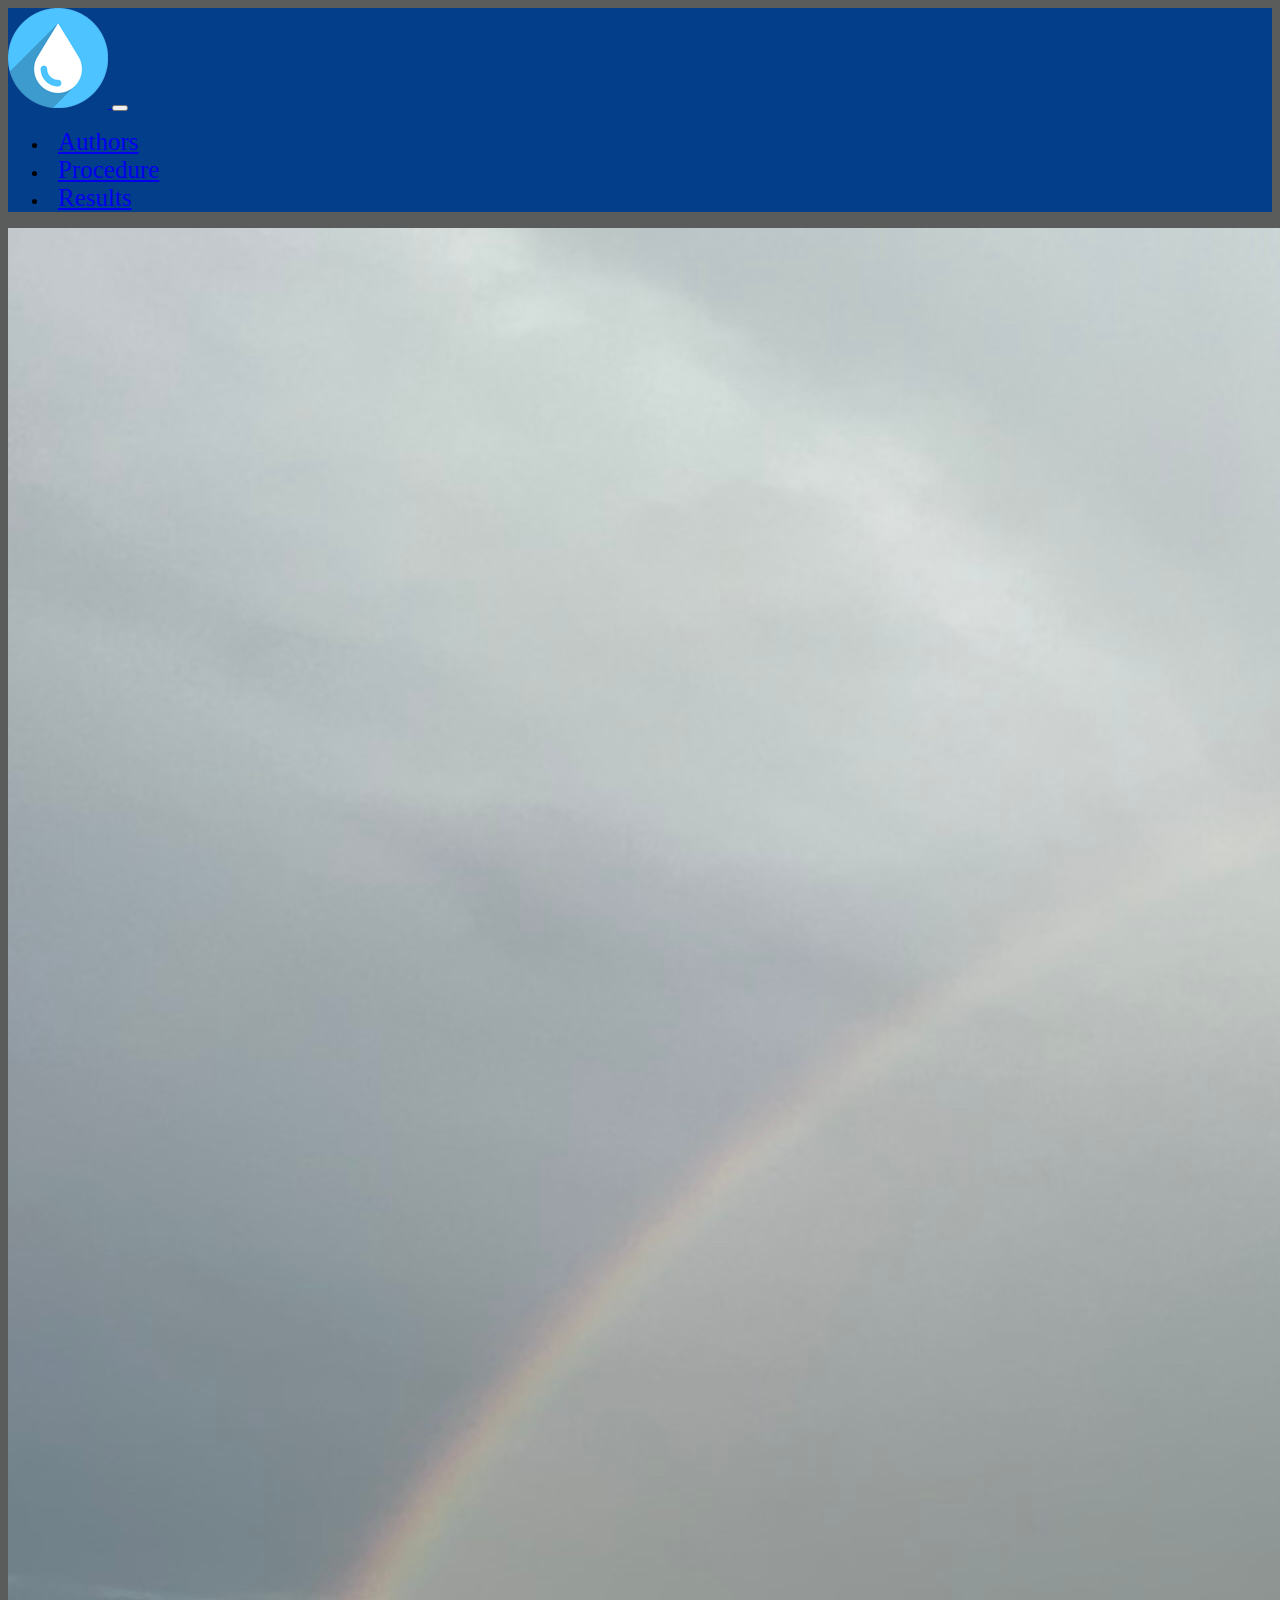
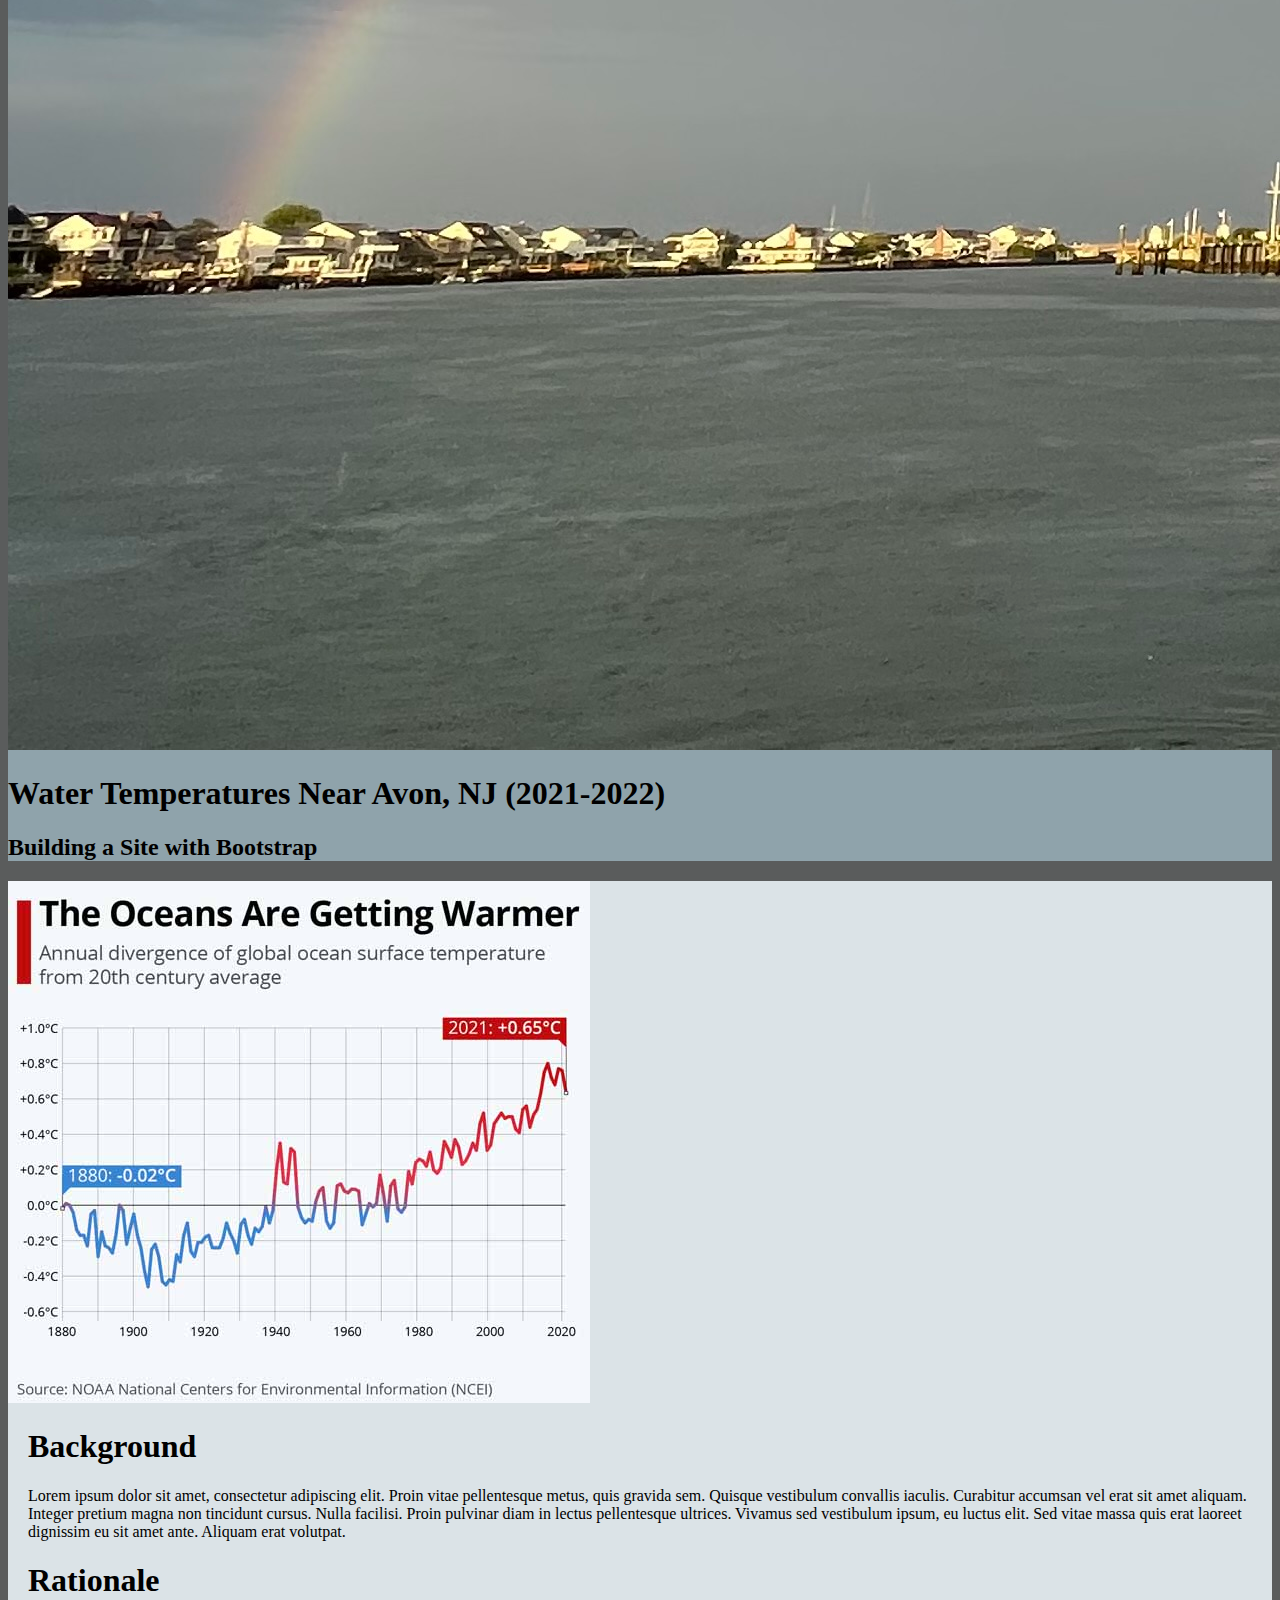
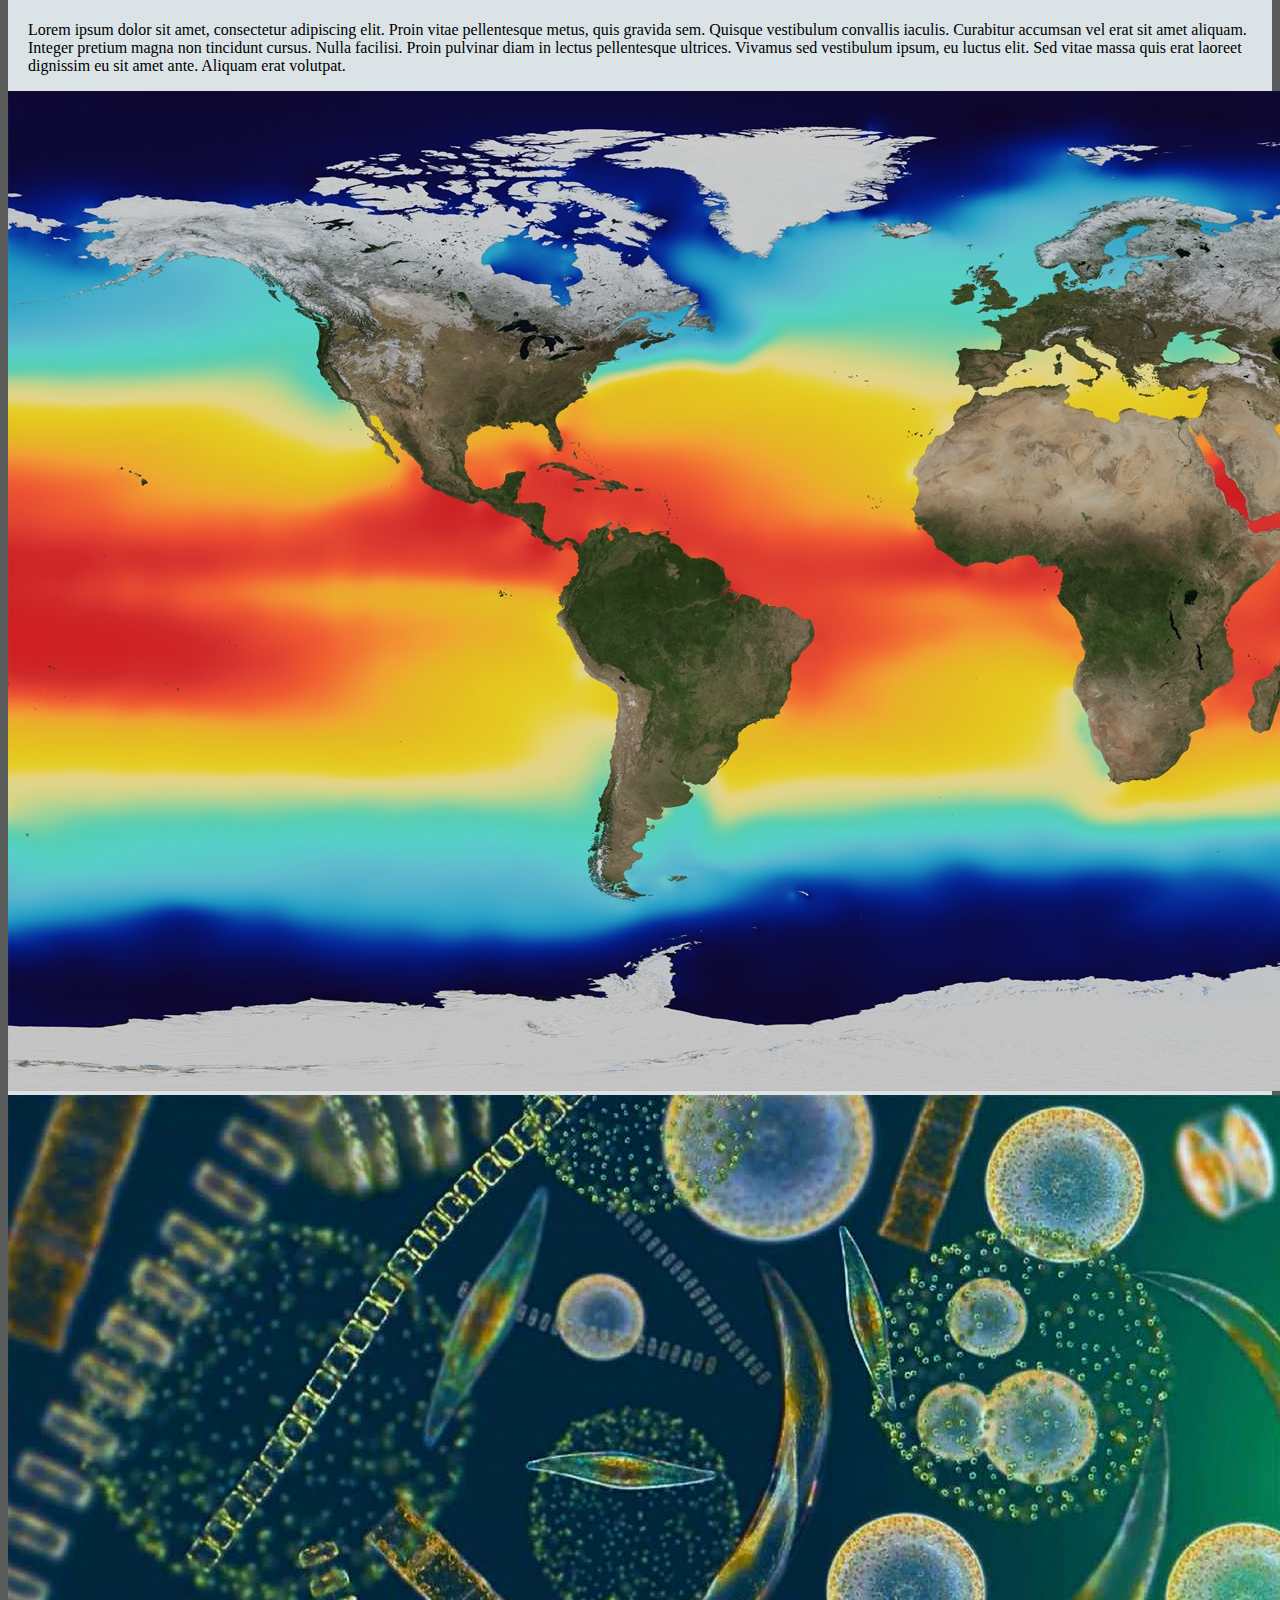
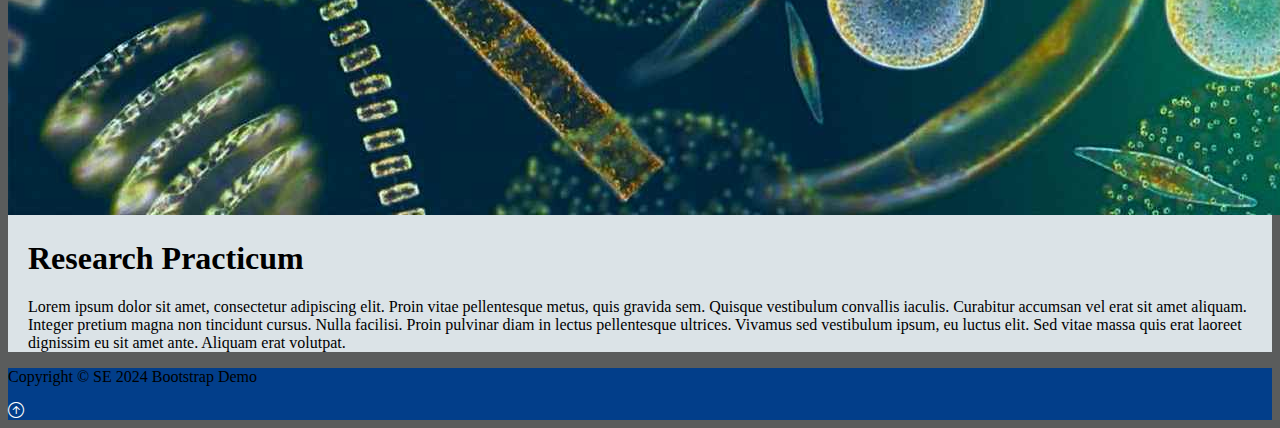
==== index.html @ 2cd29f73 "commit code from class demo" ====
<!DOCTYPE html>
<html lang="en">
<head>
    <meta charset="UTF-8">
    <meta name="viewport" content="width=device-width, initial-scale=1.0">
    <title>Bootstrap Class Demo</title>

    <link href="https://cdn.jsdelivr.net/npm/bootstrap@5.2.3/dist/css/bootstrap.min.css" rel="stylesheet" 
                integrity="sha384-rbsA2VBKQhggwzxH7pPCaAqO46MgnOM80zW1RWuH61DGLwZJEdK2Kadq2F9CUG65" 
                crossorigin="anonymous">
    <link rel="stylesheet" href="https://cdn.jsdelivr.net/npm/bootstrap-icons@1.11.3/font/bootstrap-icons.css" 
                integrity="sha384-tViUnnbYAV00FLIhhi3v/dWt3Jxw4gZQcNoSCxCIFNJVCx7/D55/wXsrNIRANwdD" 
                crossorigin="anonymous">
    <link rel="stylesheet" href="styles.css">

    <script src="https://cdn.jsdelivr.net/npm/bootstrap@5.2.3/dist/js/bootstrap.bundle.min.js" 
            integrity="sha384-kenU1KFdBIe4zVF0s0G1M5b4hcpxyD9F7jL+jjXkk+Q2h455rYXK/7HAuoJl+0I4" 
            crossorigin="anonymous"></script>
</head>
<body class="body">
    <div class="container-lg">
        <!-- Navbar -->
        <nav class="navbar navbar-expand-lg navbar-dark nb-background-color">
            <!-- lg = large break point, navar-light make text dark-->
            <div class="container">
                <a href="#" class="navbar-brand">
                    <!--navbar brand is an icon-->
                    <img src="img/droplet.png" alt="Water Logo" class="d-inline-block align-text-top w-50">
                </a>

                <!-- Hamburger menu button-->
                 <button class="navbar-toggler" type="button" data-bs-toggle="collapse" data-bs-target="#navmenu">
                    <span class="navbar-toggler-icon"></span>

                 </button>

                <!--Collapsible navbar menu with custome hover underline CSS animation-->
                <div class="collapse navbar-collapse" id="navmenu">
                    <!--Links to hamburger menu button-->
                    <ul class="navbar-nav ms-auto"> <!--ms-auto provides auto margin spacing-->
                        <li class="nav-item">
                            <a href="authors.html" class="nav-link hover-underline-animation nbMenuItem">Authors</a>
                        </li>
                        <li class="nav-item">
                            <a href="procedure.html" class="nav-link hover-underline-animation nbMenuItem">Procedure</a>
                        </li>
                        <li class="nav-item">
                            <a href="results.html" class="nav-link hover-underline-animation nbMenuItem">Results</a>
                        </li>
                    </ul>
                </div>
            </div>
        </nav>

        <!--Showcase-->
        <section class="showcase text-light p-2 text-center">
            <!--headerBG = custom CSS BG color, p-2 = padding 2-->
            <div class="container">
                <div class="row">
                    <div class="col-sm-6 p-0 d-flex align-items-center">
                        <!-- img-fluid = won't expand image larger than the container-->
                         <img class="img-fluid" src="img/img-5509.jpg" alt="Shark River">
                    </div>

                    <div class="col-sm-6 p-0 d-flex align-items-center">
                        <div class="container">
                            <h1 class="display-4">Water Temperatures Near Avon, NJ (2021-2022)</h1> <!-- display-4 makes the h1 stand out-->
                            <h2>Building a Site with Bootstrap</h2>
                        </div>
                    </div>
                </div>
            </div>
        </section>

        <!-- Overview -->
         <section class="overview text-dark p-2 text-left">
            <div class="container">

                <div class="row">
                    <div class="col-sm-4 p-3">
                        <img class="img-fluid" src="img/19418.jpeg" alt="Water Temperature Graph">
                    </div>
                    <div class="col-sm-8 p-3">
                        <h1 class="ovPadLeft">Background</h1>
                        <p class="lead overview-font ovPadLeft" id="">Lorem ipsum dolor sit amet, consectetur adipiscing elit. Proin vitae pellentesque metus, quis gravida sem. Quisque vestibulum convallis iaculis. Curabitur accumsan vel erat sit amet aliquam. Integer pretium magna non tincidunt cursus. Nulla facilisi. Proin pulvinar diam in lectus pellentesque ultrices. Vivamus sed vestibulum ipsum, eu luctus elit. Sed vitae massa quis erat laoreet dignissim eu sit amet ante. Aliquam erat volutpat.                        </p>
                    </div>
                </div>

                <div class="row">
                    <div class="col-sm-8 p-3">
                        <h1 class="ovPadLeft">Rationale</h1>
                        <p class="lead overview-font ovPadLeft">Lorem ipsum dolor sit amet, consectetur adipiscing elit. Proin vitae pellentesque metus, quis gravida sem. Quisque vestibulum convallis iaculis. Curabitur accumsan vel erat sit amet aliquam. Integer pretium magna non tincidunt cursus. Nulla facilisi. Proin pulvinar diam in lectus pellentesque ultrices. Vivamus sed vestibulum ipsum, eu luctus elit. Sed vitae massa quis erat laoreet dignissim eu sit amet ante. Aliquam erat volutpat.                        </p>
                    </div>
                    <div class="col-sm-4 p-3">
                        <img class="img-fluid" src="img/watermap.jpg" alt="Water Temperature Graph">
                    </div>
                </div>
                <div class="row">
                    <div class="col-sm-4 p-3">
                        <img class="img-fluid" src="img/phytoplankton-pnas.jpg" alt="Phytoplankton">
                    </div>
                    <div class="col-sm-8 p-3">
                        <h1 class="ovPadLeft">Research Practicum</h1>
                        <p class="lead overview-font ovPadLeft" id="">Lorem ipsum dolor sit amet, consectetur adipiscing elit. Proin vitae pellentesque metus, quis gravida sem. Quisque vestibulum convallis iaculis. Curabitur accumsan vel erat sit amet aliquam. Integer pretium magna non tincidunt cursus. Nulla facilisi. Proin pulvinar diam in lectus pellentesque ultrices. Vivamus sed vestibulum ipsum, eu luctus elit. Sed vitae massa quis erat laoreet dignissim eu sit amet ante. Aliquam erat volutpat.                        </p>
                    </div>
                </div>
            </div>
         </section>

         <!--Footer-->
         <footer class="p-5 footer text-light text-center position-relative">
            <div class="container">
                <p class="lead">Copyright &copy; SE 2024 Bootstrap Demo</p>
                <a href="#" class="position-absolute bottom-0 end-0 p-5">
                    <i class="bi bi-arrow-up-circle h2 icon-white"></i>
                </a>
            </div>

         </footer>
    </div>
</body>
</html>
---- styles.css ----
/* ----------------- Class CSS ----------------- */

.about{
    width:400px;
    margin: auto;
}

.about-team{
    color:rgb(82, 81, 81)
}

.authors{
    background-color: #dbe3e7;
}

.body{
    background-color: rgb(90, 92, 92);
}

.footer{
    background-color: #023E8A;
}

.icon-white{            /* Arrow icon at bottom of page */
    color: #FFFFFF;
}

.nb-background-color{   /* navbar background color */
    background-color: #023E8A;
}

.nbMenuItem{               /* navbar link text properties */
    font-size:25px;
    margin-left: 10px;
    margin-right: 10px;
}

.overview{
    background-color: #dbe3e7;
}

.ovPadLeft{
    padding-left: 20px;
}

.ovPadRight{  
    padding-right: 20px;
}

.procedure{
    background-color: #dbe3e7;
    padding: 1px;
}

.showcase{
    background-color: #8fa3ab; /*#0096c7*/
}

/* ----------------- ID CSS ----------------- */

/* -----------------Underline Animation CSS -----------------*/
.hover-underline-animation {
    display: inline-block;
    position: relative;
    /*color: #0087ca;*/
  }
  
.hover-underline-animation:after {
    content: '';
    position: absolute;
    width: 100%;
    transform: scaleX(0);
    height: 2px;
    bottom: 0;
    left: 0;
    background-color: #eae6e6;
    /*transform-origin: bottom right;*/
    transition: transform 0.35s ease-out;
}
  
.hover-underline-animation:hover:after {
    transform: scaleX(1);
    /*transform-origin: bottom left;*/
}
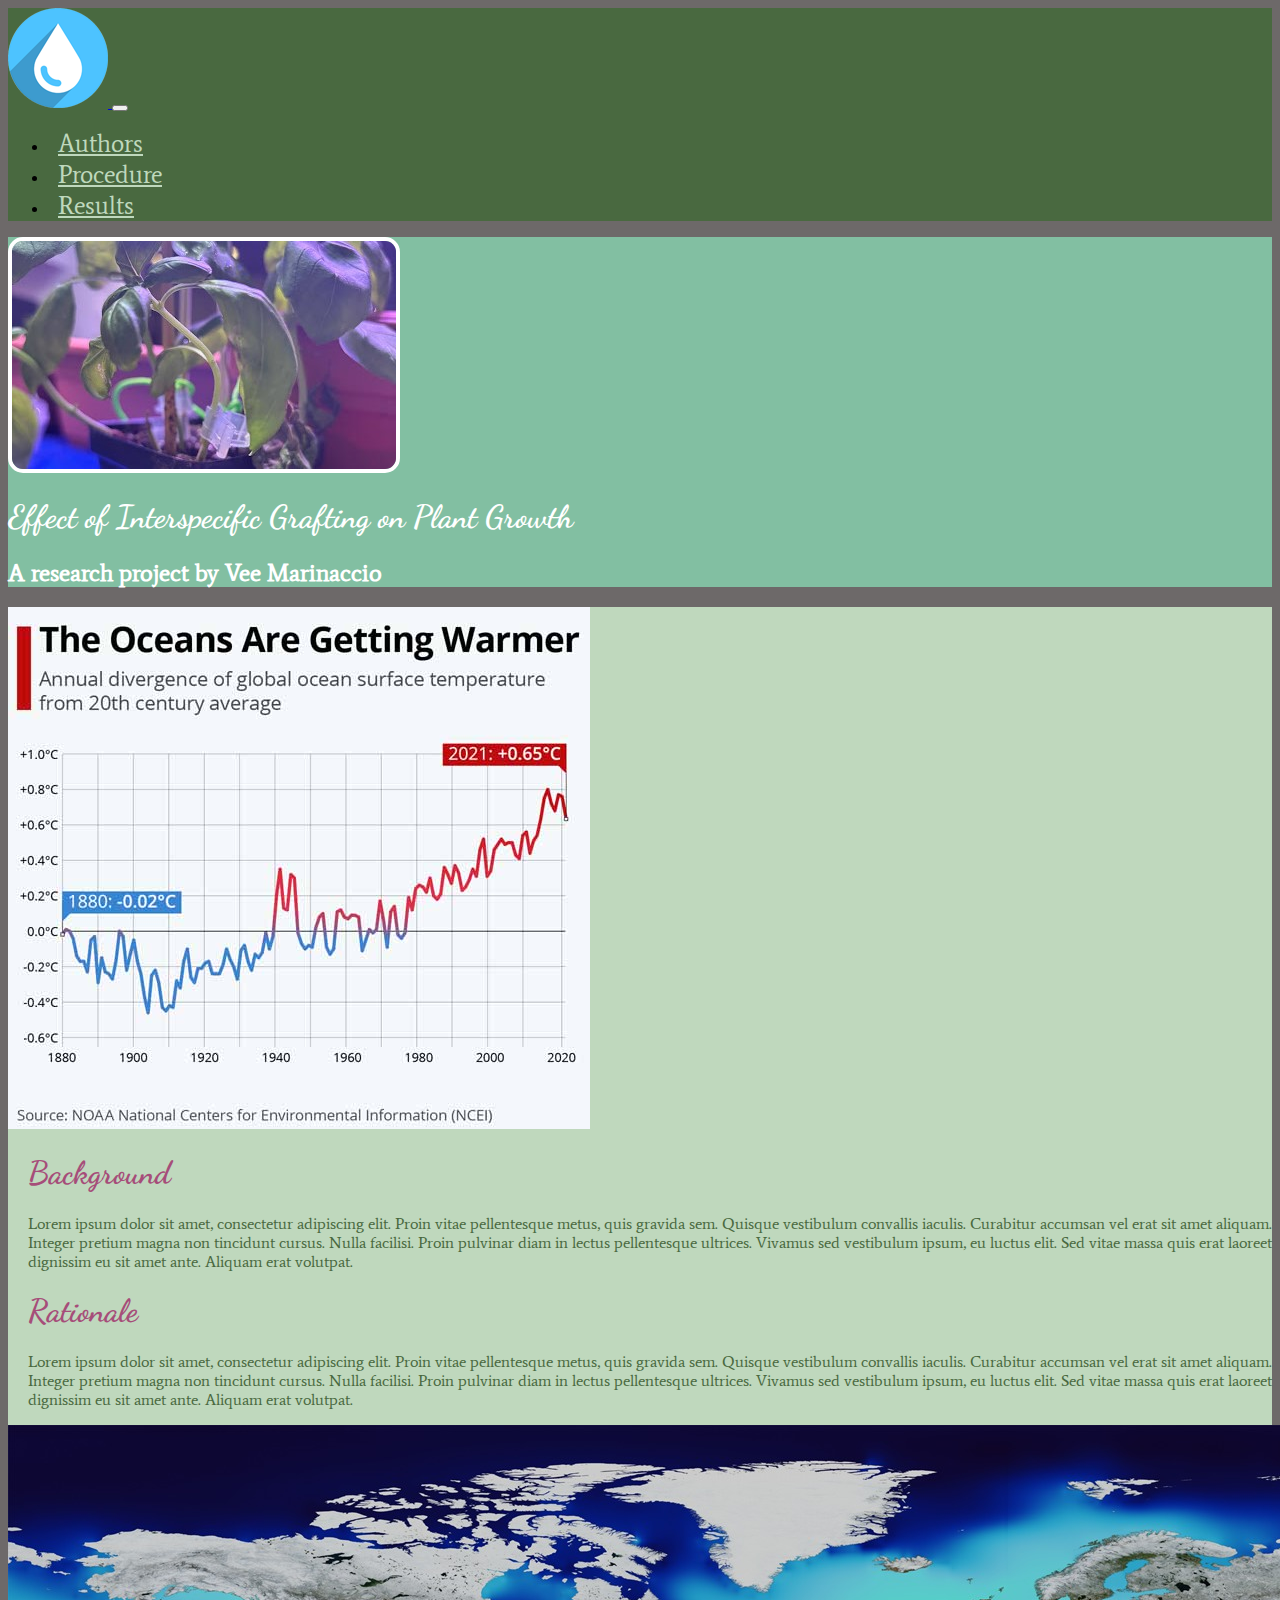
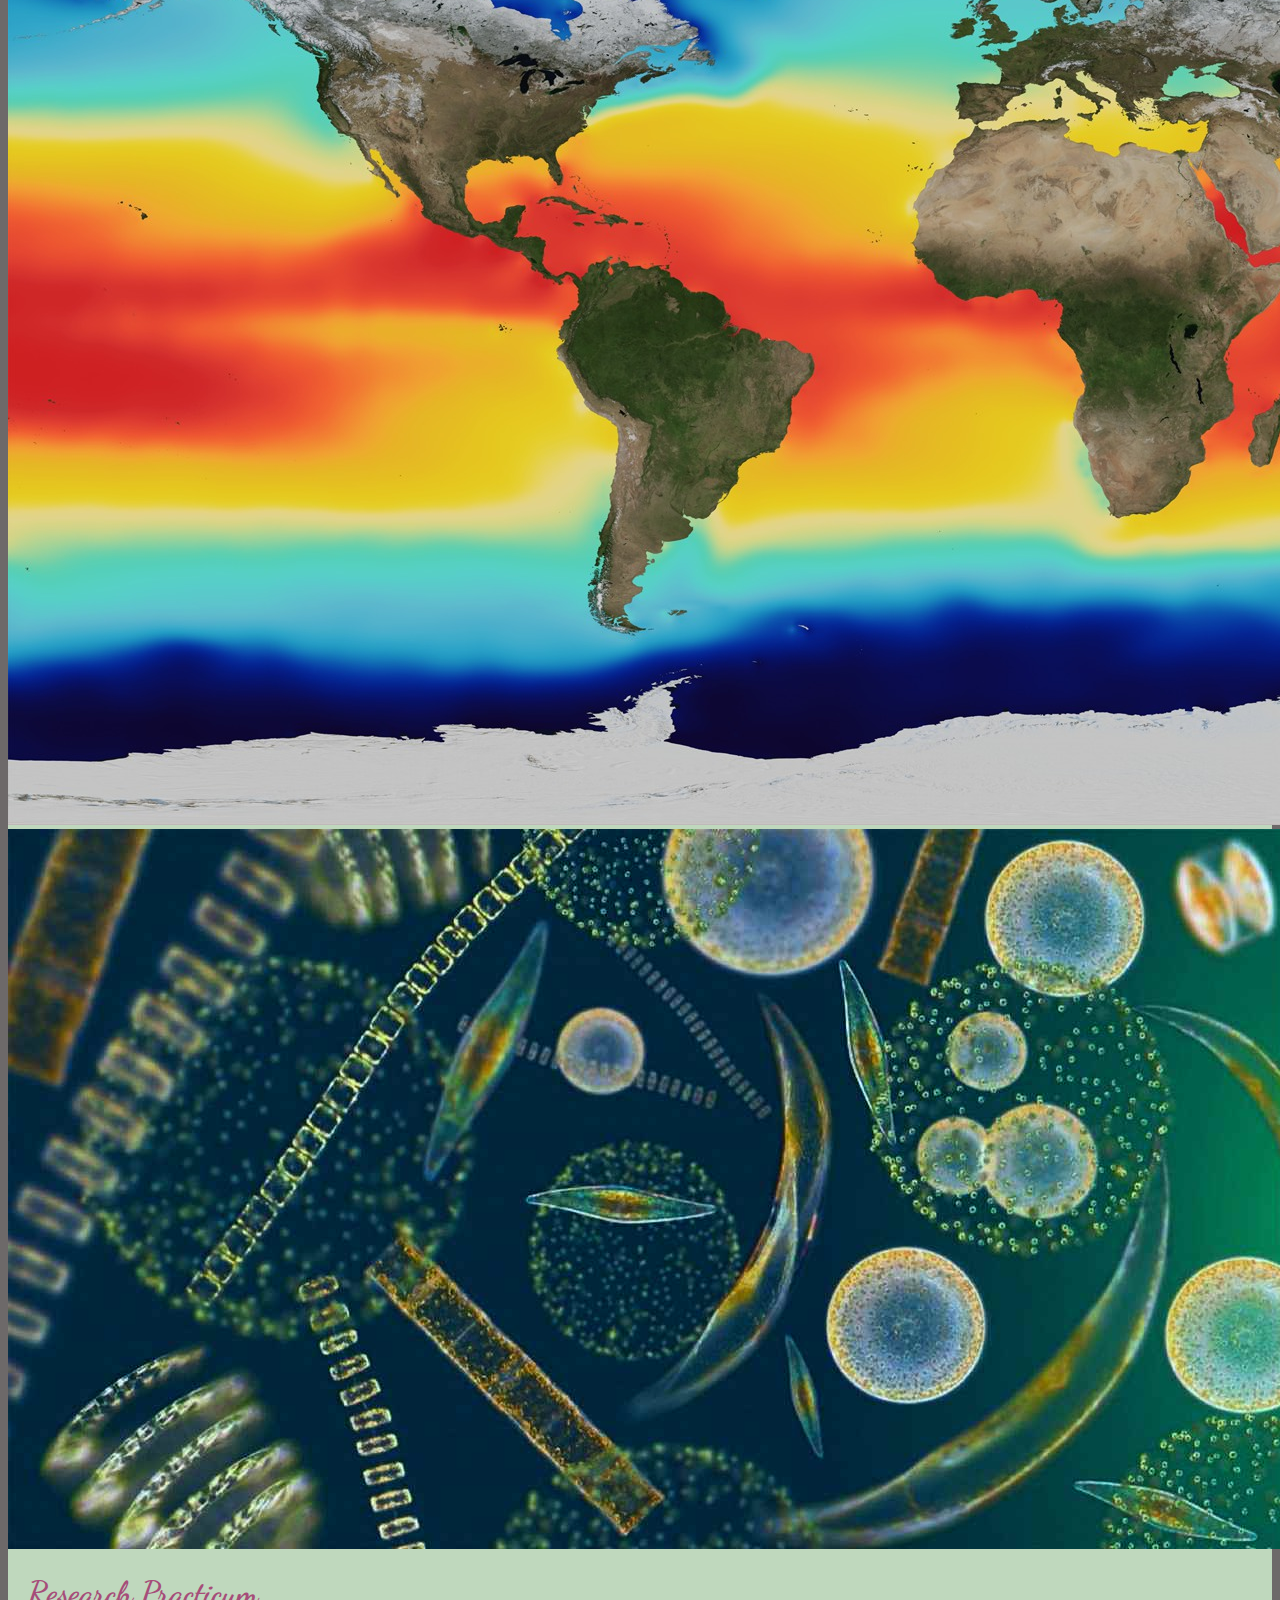
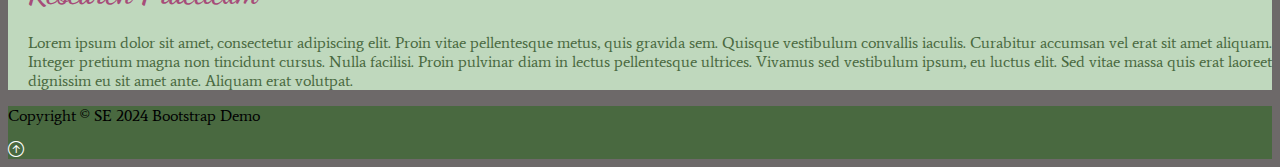
==== commit d4e67fe5: "Changes to website theme" ====
--- a/index.html
+++ b/index.html
@@ -3,7 +3,7 @@
 <head>
     <meta charset="UTF-8">
     <meta name="viewport" content="width=device-width, initial-scale=1.0">
-    <title>Bootstrap Class Demo</title>
+    <title>Vee Marinaccio Research Paper</title>
 
     <link href="https://cdn.jsdelivr.net/npm/bootstrap@5.2.3/dist/css/bootstrap.min.css" rel="stylesheet" 
                 integrity="sha384-rbsA2VBKQhggwzxH7pPCaAqO46MgnOM80zW1RWuH61DGLwZJEdK2Kadq2F9CUG65" 
@@ -57,15 +57,15 @@
             <!--headerBG = custom CSS BG color, p-2 = padding 2-->
             <div class="container">
                 <div class="row">
-                    <div class="col-sm-6 p-0 d-flex align-items-center">
+                    <div class="col-sm-5 p-2 d-flex align-items-center">
                         <!-- img-fluid = won't expand image larger than the container-->
-                         <img class="img-fluid" src="img/img-5509.jpg" alt="Shark River">
+                        <img class="img-fluid graft-image" src="img/header-image.jpg" alt="Example of Basil Graft">
                     </div>
 
-                    <div class="col-sm-6 p-0 d-flex align-items-center">
+                    <div class="col-sm-7 p-0 d-flex align-items-center">
                         <div class="container">
-                            <h1 class="display-4">Water Temperatures Near Avon, NJ (2021-2022)</h1> <!-- display-4 makes the h1 stand out-->
-                            <h2>Building a Site with Bootstrap</h2>
+                            <h1 class="display-4 text-white cool-font">Effect of Interspecific Grafting on Plant Growth</h1> <!-- display-4 makes the h1 stand out-->
+                            <h2 class="text-white fs-3 average-font">A research project by Vee Marinaccio</h2>
                         </div>
                     </div>
                 </div>
@@ -81,15 +81,15 @@
                         <img class="img-fluid" src="img/19418.jpeg" alt="Water Temperature Graph">
                     </div>
                     <div class="col-sm-8 p-3">
-                        <h1 class="ovPadLeft">Background</h1>
-                        <p class="lead overview-font ovPadLeft" id="">Lorem ipsum dolor sit amet, consectetur adipiscing elit. Proin vitae pellentesque metus, quis gravida sem. Quisque vestibulum convallis iaculis. Curabitur accumsan vel erat sit amet aliquam. Integer pretium magna non tincidunt cursus. Nulla facilisi. Proin pulvinar diam in lectus pellentesque ultrices. Vivamus sed vestibulum ipsum, eu luctus elit. Sed vitae massa quis erat laoreet dignissim eu sit amet ante. Aliquam erat volutpat.                        </p>
+                        <h1 class="ovPadLeft pink-header cool-font">Background</h1>
+                        <p class="lead overview-font ovPadLeft text-green average-font" id="">Lorem ipsum dolor sit amet, consectetur adipiscing elit. Proin vitae pellentesque metus, quis gravida sem. Quisque vestibulum convallis iaculis. Curabitur accumsan vel erat sit amet aliquam. Integer pretium magna non tincidunt cursus. Nulla facilisi. Proin pulvinar diam in lectus pellentesque ultrices. Vivamus sed vestibulum ipsum, eu luctus elit. Sed vitae massa quis erat laoreet dignissim eu sit amet ante. Aliquam erat volutpat.                        </p>
                     </div>
                 </div>
 
                 <div class="row">
                     <div class="col-sm-8 p-3">
-                        <h1 class="ovPadLeft">Rationale</h1>
-                        <p class="lead overview-font ovPadLeft">Lorem ipsum dolor sit amet, consectetur adipiscing elit. Proin vitae pellentesque metus, quis gravida sem. Quisque vestibulum convallis iaculis. Curabitur accumsan vel erat sit amet aliquam. Integer pretium magna non tincidunt cursus. Nulla facilisi. Proin pulvinar diam in lectus pellentesque ultrices. Vivamus sed vestibulum ipsum, eu luctus elit. Sed vitae massa quis erat laoreet dignissim eu sit amet ante. Aliquam erat volutpat.                        </p>
+                        <h1 class="ovPadLeft pink-header cool-font">Rationale</h1>
+                        <p class="lead overview-font ovPadLeft text-green average-font">Lorem ipsum dolor sit amet, consectetur adipiscing elit. Proin vitae pellentesque metus, quis gravida sem. Quisque vestibulum convallis iaculis. Curabitur accumsan vel erat sit amet aliquam. Integer pretium magna non tincidunt cursus. Nulla facilisi. Proin pulvinar diam in lectus pellentesque ultrices. Vivamus sed vestibulum ipsum, eu luctus elit. Sed vitae massa quis erat laoreet dignissim eu sit amet ante. Aliquam erat volutpat.                        </p>
                     </div>
                     <div class="col-sm-4 p-3">
                         <img class="img-fluid" src="img/watermap.jpg" alt="Water Temperature Graph">
@@ -100,8 +100,8 @@
                         <img class="img-fluid" src="img/phytoplankton-pnas.jpg" alt="Phytoplankton">
                     </div>
                     <div class="col-sm-8 p-3">
-                        <h1 class="ovPadLeft">Research Practicum</h1>
-                        <p class="lead overview-font ovPadLeft" id="">Lorem ipsum dolor sit amet, consectetur adipiscing elit. Proin vitae pellentesque metus, quis gravida sem. Quisque vestibulum convallis iaculis. Curabitur accumsan vel erat sit amet aliquam. Integer pretium magna non tincidunt cursus. Nulla facilisi. Proin pulvinar diam in lectus pellentesque ultrices. Vivamus sed vestibulum ipsum, eu luctus elit. Sed vitae massa quis erat laoreet dignissim eu sit amet ante. Aliquam erat volutpat.                        </p>
+                        <h1 class="ovPadLeft pink-header cool-font">Research Practicum</h1>
+                        <p class="lead overview-font ovPadLeft text-green average-font" id="">Lorem ipsum dolor sit amet, consectetur adipiscing elit. Proin vitae pellentesque metus, quis gravida sem. Quisque vestibulum convallis iaculis. Curabitur accumsan vel erat sit amet aliquam. Integer pretium magna non tincidunt cursus. Nulla facilisi. Proin pulvinar diam in lectus pellentesque ultrices. Vivamus sed vestibulum ipsum, eu luctus elit. Sed vitae massa quis erat laoreet dignissim eu sit amet ante. Aliquam erat volutpat.                        </p>
                     </div>
                 </div>
             </div>
@@ -110,7 +110,7 @@
          <!--Footer-->
          <footer class="p-5 footer text-light text-center position-relative">
             <div class="container">
-                <p class="lead">Copyright &copy; SE 2024 Bootstrap Demo</p>
+                <p class="lead average-font">Copyright &copy; SE 2024 Bootstrap Demo</p>
                 <a href="#" class="position-absolute bottom-0 end-0 p-5">
                     <i class="bi bi-arrow-up-circle h2 icon-white"></i>
                 </a>
--- a/styles.css
+++ b/styles.css
@@ -1,4 +1,7 @@
 /* ----------------- Class CSS ----------------- */
+
+@import url('https://fonts.googleapis.com/css2?family=Average&family=Dancing+Script:wght@400..700&family=Lobster&display=swap');
+@import url('https://fonts.googleapis.com/css2?family=Average&family=Lobster&display=swap');
 
 .about{
     width:400px;
@@ -6,38 +9,46 @@
 }
 
 .about-team{
-    color:rgb(82, 81, 81)
+    color:#496940;
 }
 
-.authors{
-    background-color: #dbe3e7;
+.authors, 
+.overview {
+    background-color: rgb(191, 216, 189);
 }
 
-.body{
-    background-color: rgb(90, 92, 92);
+.table{
+    background-color: rgb(191, 216, 189);
+    border: 0.1em solid rgb(255,255,255);
 }
 
-.footer{
-    background-color: #023E8A;
+.body {
+    background-color: rgb(109, 105, 105);
+}
+
+
+.footer,
+.nb-background-color{
+    background-color: #496940;
+}
+
+.table-header-bg{
+    background-color: #496940;
+    color: #FFFFFF;
 }
 
 .icon-white{            /* Arrow icon at bottom of page */
     color: #FFFFFF;
 }
 
-.nb-background-color{   /* navbar background color */
-    background-color: #023E8A;
-}
-
 .nbMenuItem{               /* navbar link text properties */
     font-size:25px;
+    color:rgb(191, 216, 189);
+    font-family: Average, serif;
     margin-left: 10px;
     margin-right: 10px;
 }
 
-.overview{
-    background-color: #dbe3e7;
-}
 
 .ovPadLeft{
     padding-left: 20px;
@@ -48,13 +59,14 @@
 }
 
 .procedure{
-    background-color: #dbe3e7;
+    background-color: #82bfa2ff; 
     padding: 1px;
 }
 
 .showcase{
-    background-color: #8fa3ab; /*#0096c7*/
+    background-color: #82bfa2ff; 
 }
+
 
 /* ----------------- ID CSS ----------------- */
 
@@ -81,4 +93,29 @@
 .hover-underline-animation:hover:after {
     transform: scaleX(1);
     /*transform-origin: bottom left;*/
-}+}
+
+.text-white{
+    color: #ffffff;
+}
+
+.average-font{
+    font-family: Average, serif
+}
+
+.cool-font{
+    font-family: 'Dancing Script', serif;
+}
+
+.graft-image{
+    border: 0.3em solid rgb(255,255,255);
+    border-radius: 15px;
+}
+
+.pink-header{
+    color: #a64d79;
+}
+
+.text-green{
+    color:#496940;
+}
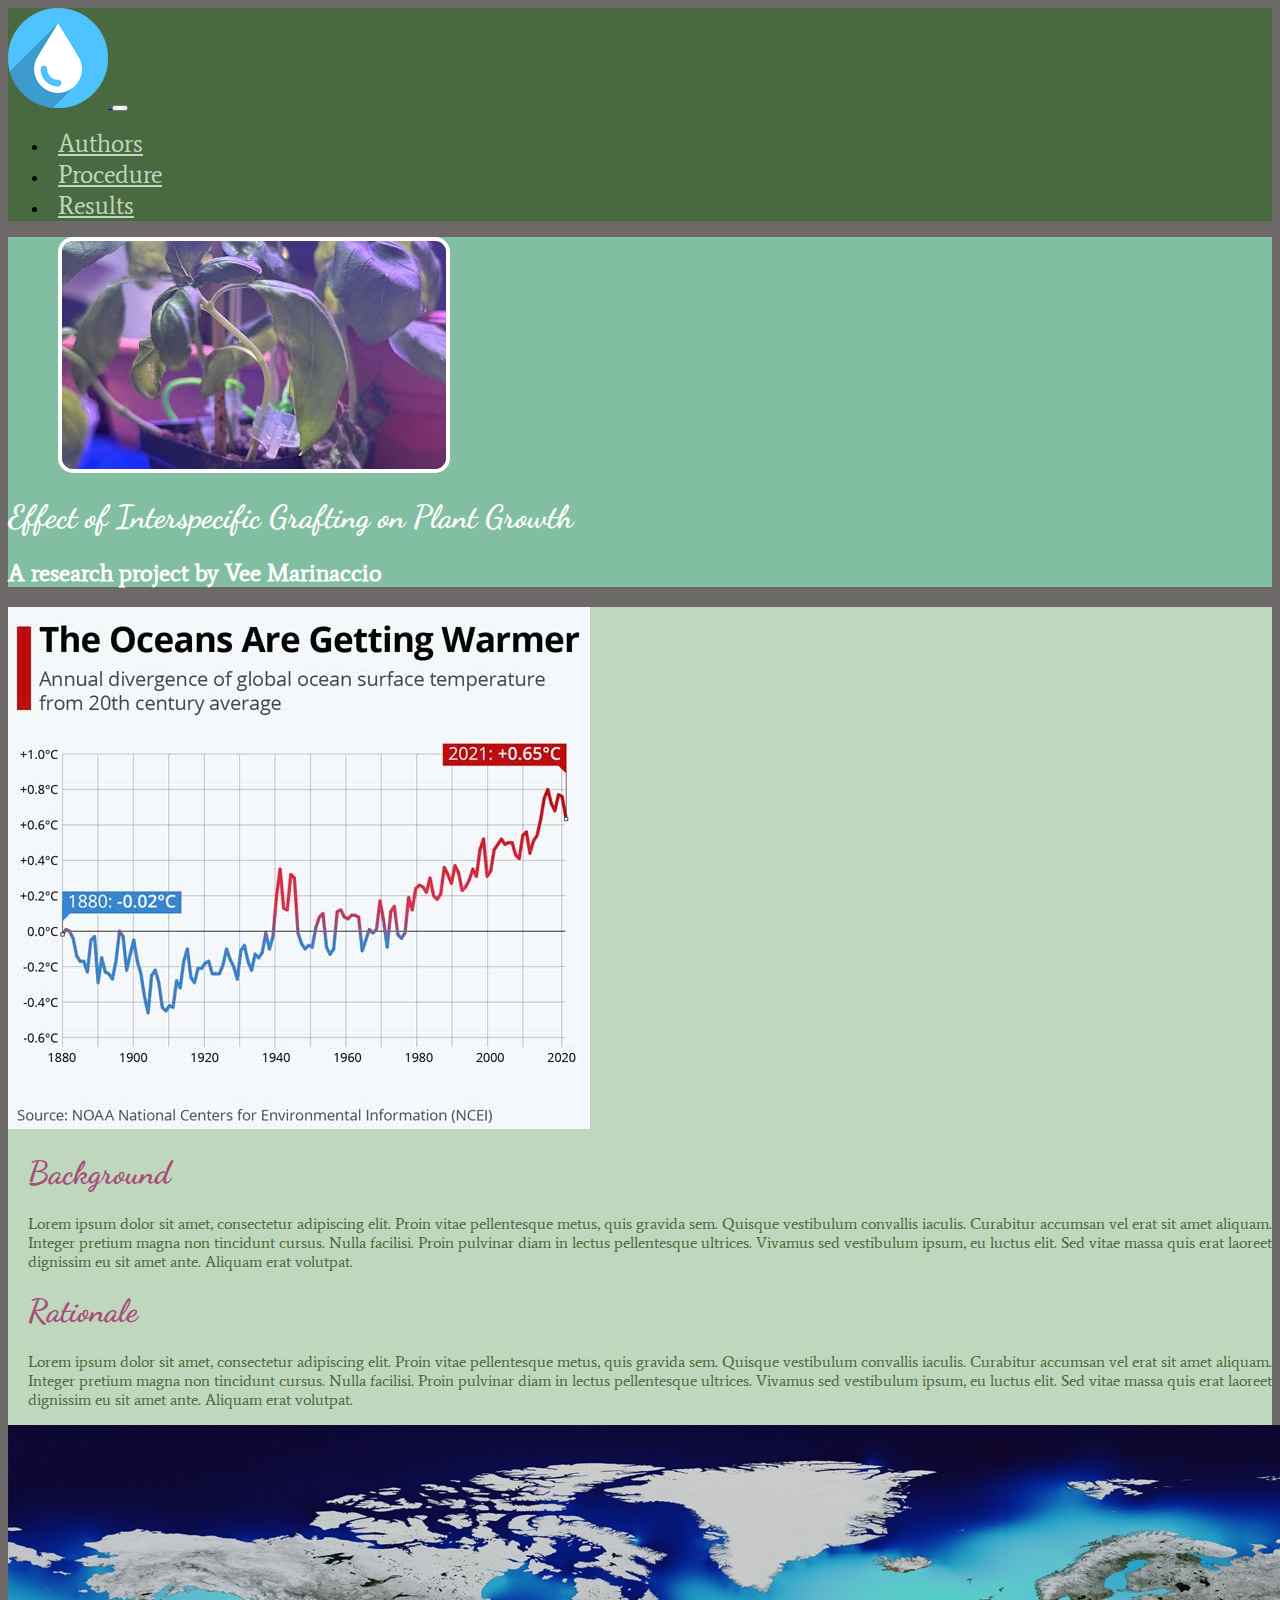
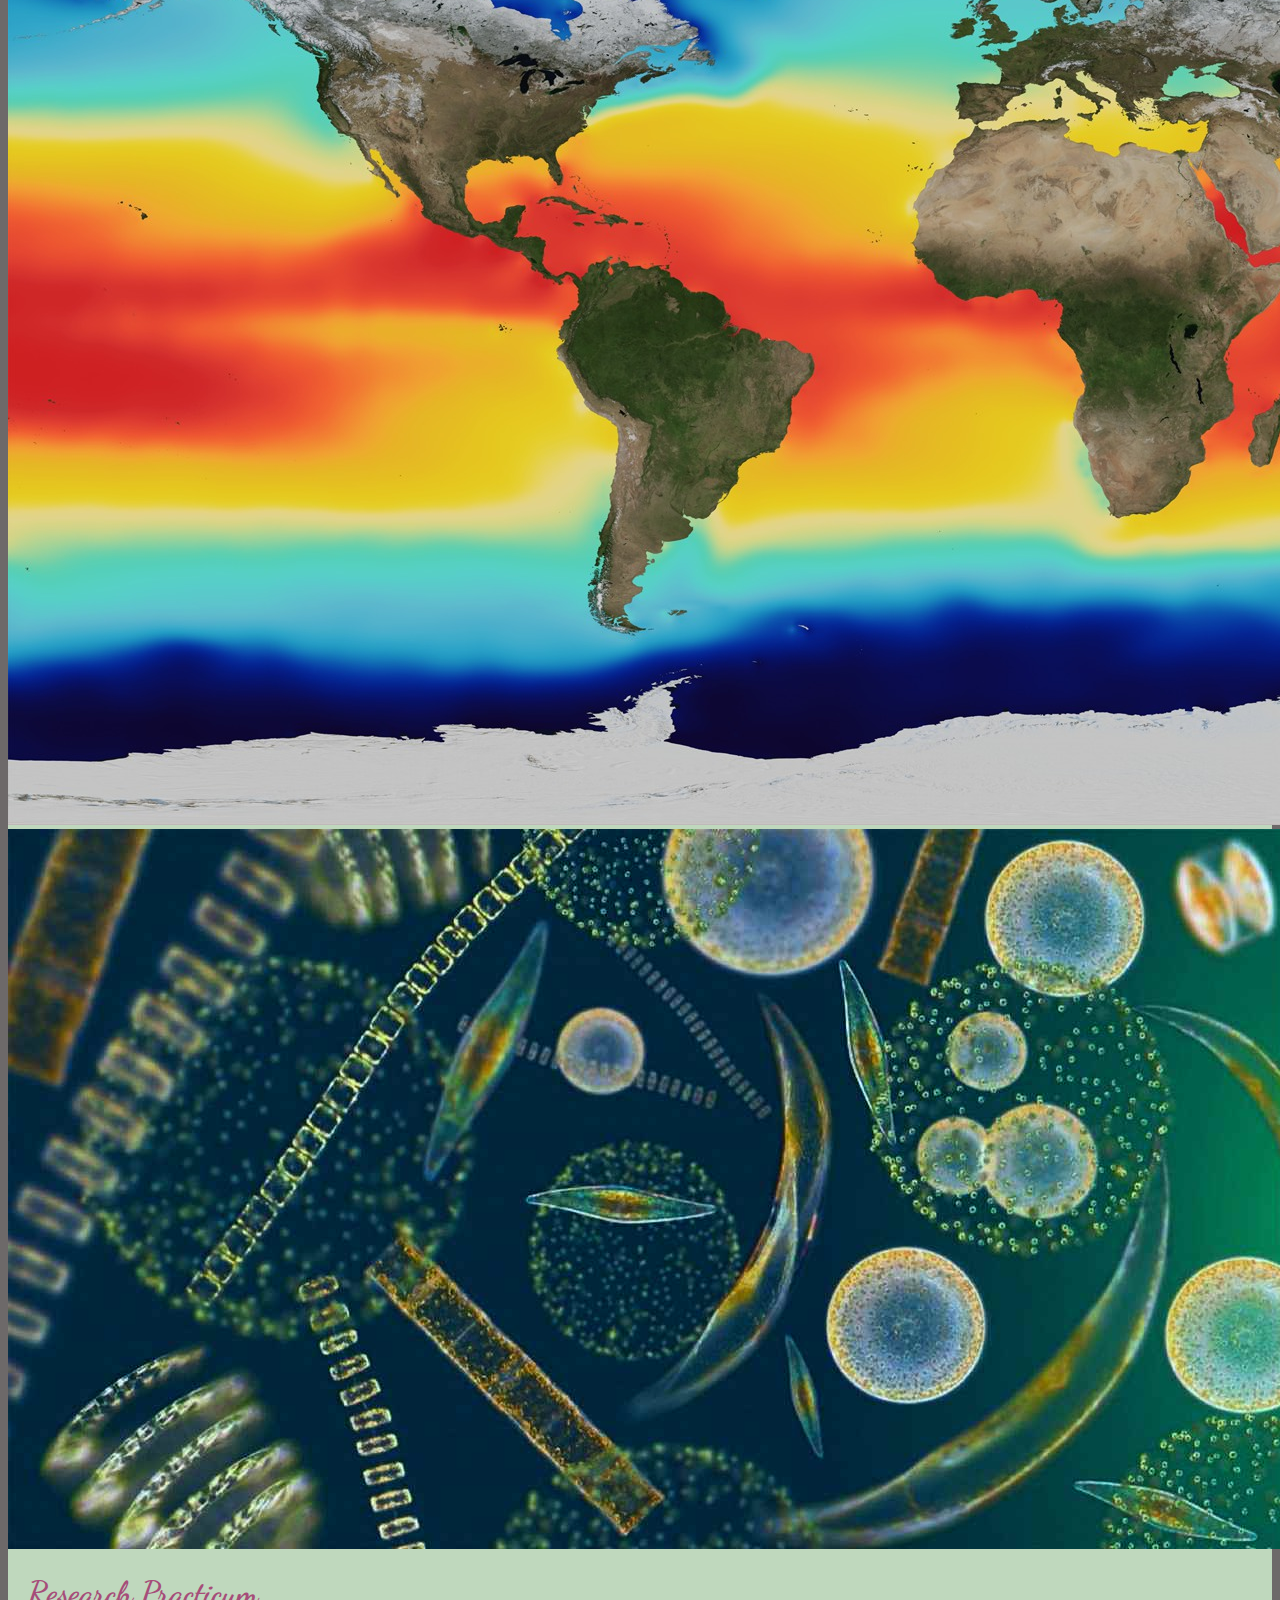
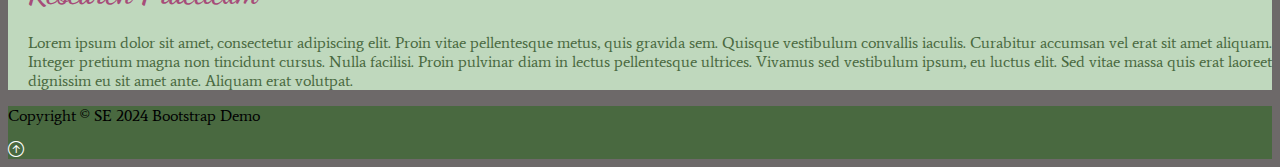
==== commit 0ab929a0: "Fix margin on header image" ====
--- a/index.html
+++ b/index.html
@@ -57,12 +57,12 @@
             <!--headerBG = custom CSS BG color, p-2 = padding 2-->
             <div class="container">
                 <div class="row">
-                    <div class="col-sm-5 p-2 d-flex align-items-center">
+                    <div class="col-sm-5 p-0 d-flex align-items-center img-margin">
                         <!-- img-fluid = won't expand image larger than the container-->
                         <img class="img-fluid graft-image" src="img/header-image.jpg" alt="Example of Basil Graft">
                     </div>
 
-                    <div class="col-sm-7 p-0 d-flex align-items-center">
+                    <div class="col-sm-6 p-0 d-flex align-items-center">
                         <div class="container">
                             <h1 class="display-4 text-white cool-font">Effect of Interspecific Grafting on Plant Growth</h1> <!-- display-4 makes the h1 stand out-->
                             <h2 class="text-white fs-3 average-font">A research project by Vee Marinaccio</h2>
--- a/styles.css
+++ b/styles.css
@@ -119,3 +119,7 @@
 .text-green{
     color:#496940;
 }
+
+.img-margin{
+    margin-left: 50px;
+}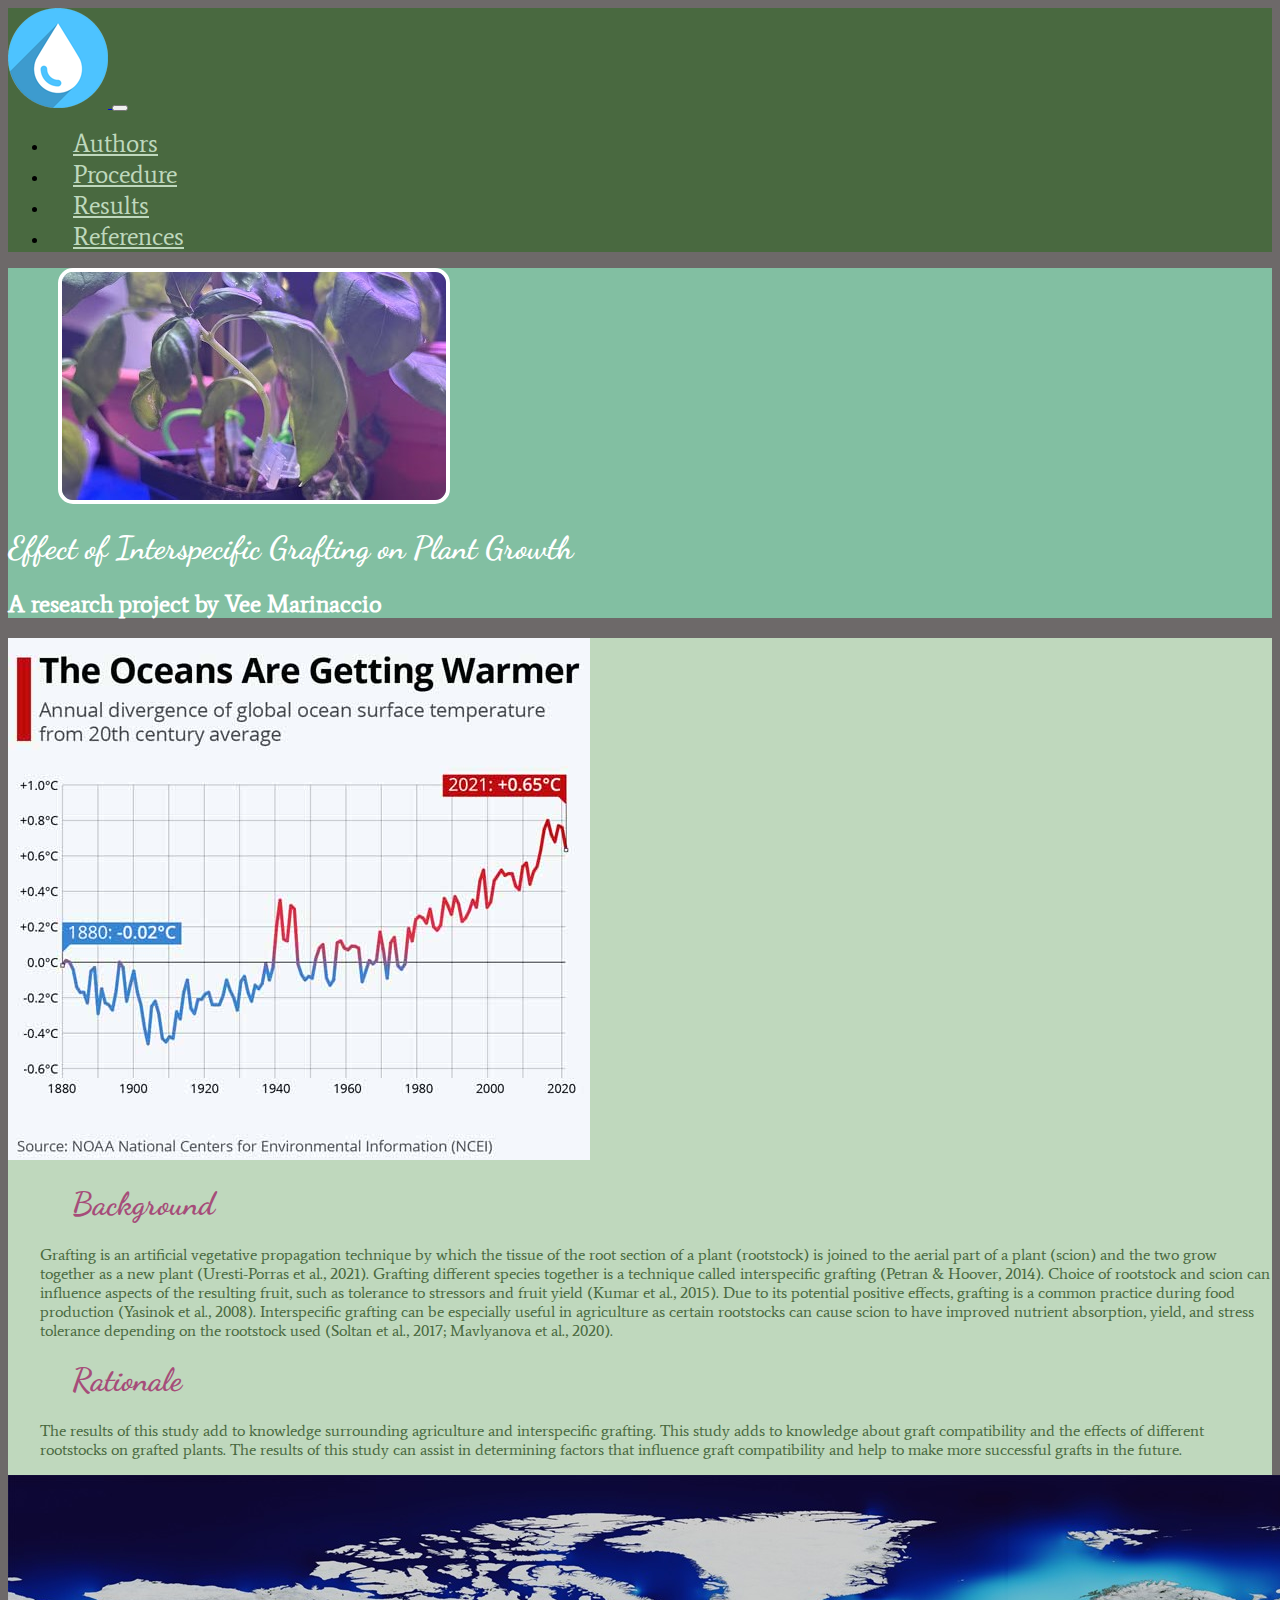
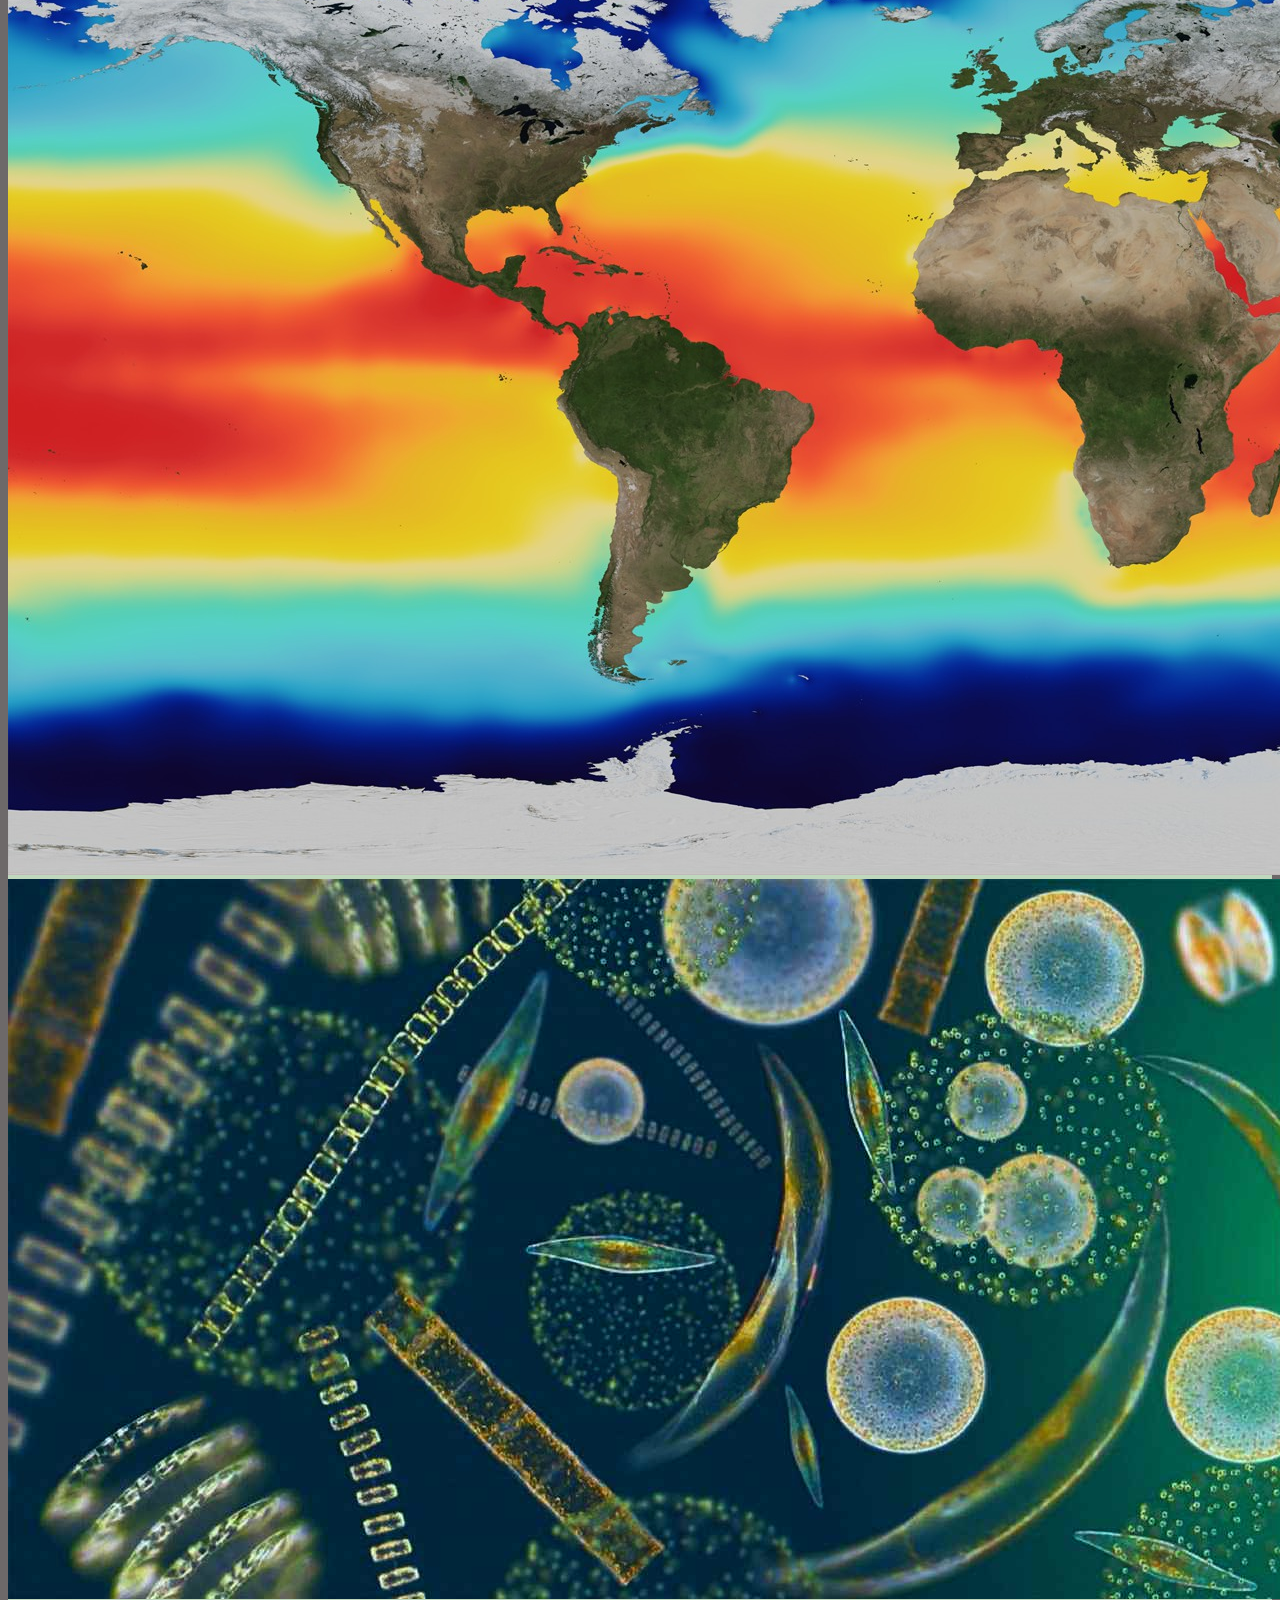
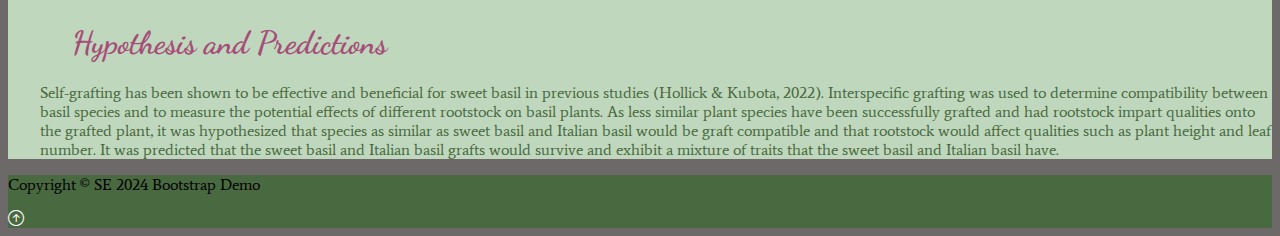
==== commit 8f2fa712: "Updated information to reflect my research project" ====
--- a/index.html
+++ b/index.html
@@ -47,6 +47,9 @@
                         <li class="nav-item">
                             <a href="results.html" class="nav-link hover-underline-animation nbMenuItem">Results</a>
                         </li>
+                        <li class="nav-item">
+                            <a href="references.html" class="nav-link hover-underline-animation nbMenuItem">References</a>
+                        </li>
                     </ul>
                 </div>
             </div>
@@ -82,14 +85,26 @@
                     </div>
                     <div class="col-sm-8 p-3">
                         <h1 class="ovPadLeft pink-header cool-font">Background</h1>
-                        <p class="lead overview-font ovPadLeft text-green average-font" id="">Lorem ipsum dolor sit amet, consectetur adipiscing elit. Proin vitae pellentesque metus, quis gravida sem. Quisque vestibulum convallis iaculis. Curabitur accumsan vel erat sit amet aliquam. Integer pretium magna non tincidunt cursus. Nulla facilisi. Proin pulvinar diam in lectus pellentesque ultrices. Vivamus sed vestibulum ipsum, eu luctus elit. Sed vitae massa quis erat laoreet dignissim eu sit amet ante. Aliquam erat volutpat.                        </p>
+                        <p class="lead overview-font ovPadLeft text-green average-font" id="">Grafting is an artificial vegetative propagation 
+                            technique by which the tissue of the root section of a plant (rootstock) is joined to the aerial part of a plant 
+                            (scion) and the two grow together as a new plant (Uresti-Porras et al., 2021). Grafting different species together
+                             is a technique called interspecific grafting (Petran & Hoover, 2014). Choice of rootstock and scion can influence 
+                             aspects of the resulting fruit, such as tolerance to stressors and fruit yield (Kumar et al., 2015). Due to its 
+                             potential positive effects, grafting is a common practice during food production (Yasinok et al., 2008). Interspecific
+                              grafting can be especially useful in agriculture as certain rootstocks can cause scion to have improved nutrient absorption,
+                             yield, and stress tolerance depending on the rootstock used (Soltan et al., 2017; Mavlyanova et al., 2020).
+                        </p>
                     </div>
                 </div>
 
                 <div class="row">
                     <div class="col-sm-8 p-3">
                         <h1 class="ovPadLeft pink-header cool-font">Rationale</h1>
-                        <p class="lead overview-font ovPadLeft text-green average-font">Lorem ipsum dolor sit amet, consectetur adipiscing elit. Proin vitae pellentesque metus, quis gravida sem. Quisque vestibulum convallis iaculis. Curabitur accumsan vel erat sit amet aliquam. Integer pretium magna non tincidunt cursus. Nulla facilisi. Proin pulvinar diam in lectus pellentesque ultrices. Vivamus sed vestibulum ipsum, eu luctus elit. Sed vitae massa quis erat laoreet dignissim eu sit amet ante. Aliquam erat volutpat.                        </p>
+                        <p class="lead overview-font ovPadLeft text-green average-font">The results of this study add to knowledge surrounding agriculture
+                             and interspecific grafting. This study adds to knowledge about graft compatibility and the effects of different rootstocks on 
+                             grafted plants. The results of this study can assist in determining factors that influence graft compatibility and help to make
+                              more successful grafts in the future.
+                        </p>
                     </div>
                     <div class="col-sm-4 p-3">
                         <img class="img-fluid" src="img/watermap.jpg" alt="Water Temperature Graph">
@@ -100,8 +115,15 @@
                         <img class="img-fluid" src="img/phytoplankton-pnas.jpg" alt="Phytoplankton">
                     </div>
                     <div class="col-sm-8 p-3">
-                        <h1 class="ovPadLeft pink-header cool-font">Research Practicum</h1>
-                        <p class="lead overview-font ovPadLeft text-green average-font" id="">Lorem ipsum dolor sit amet, consectetur adipiscing elit. Proin vitae pellentesque metus, quis gravida sem. Quisque vestibulum convallis iaculis. Curabitur accumsan vel erat sit amet aliquam. Integer pretium magna non tincidunt cursus. Nulla facilisi. Proin pulvinar diam in lectus pellentesque ultrices. Vivamus sed vestibulum ipsum, eu luctus elit. Sed vitae massa quis erat laoreet dignissim eu sit amet ante. Aliquam erat volutpat.                        </p>
+                        <h1 class="ovPadLeft pink-header cool-font">Hypothesis and Predictions</h1>
+                        <p class="lead overview-font ovPadLeft text-green average-font" id="">
+                            Self-grafting has been shown to be effective and beneficial for sweet basil in previous studies (Hollick & Kubota, 2022). Interspecific
+                             grafting was used to determine compatibility between basil species and to measure the potential effects of different rootstock on basil
+                              plants. As less similar plant species have been successfully grafted and had rootstock impart qualities onto the grafted plant, it was
+                               hypothesized that species as similar as sweet basil and Italian basil would be graft compatible and that rootstock would affect qualities
+                                such as plant height and leaf number. It was predicted that the sweet basil and Italian basil grafts would survive and exhibit a mixture 
+                                of traits that the sweet basil and Italian basil have.
+                        </p>
                     </div>
                 </div>
             </div>
--- a/styles.css
+++ b/styles.css
@@ -13,19 +13,24 @@
 }
 
 .authors, 
-.overview {
+.overview{
     background-color: rgb(191, 216, 189);
 }
 
 .table{
     background-color: rgb(191, 216, 189);
     border: 0.1em solid rgb(255,255,255);
+    padding: 0.4em;
+}
+
+.table-numbers{
+    background-color:rgba(255, 255,255,40%);
+    width:7.5%;
 }
 
 .body {
     background-color: rgb(109, 105, 105);
 }
-
 
 .footer,
 .nb-background-color{
@@ -45,28 +50,28 @@
     font-size:25px;
     color:rgb(191, 216, 189);
     font-family: Average, serif;
-    margin-left: 10px;
-    margin-right: 10px;
+    margin-left: 1em;
+    margin-right: 1em;
 }
 
 
 .ovPadLeft{
-    padding-left: 20px;
+    padding-left: 2em;
 }
 
 .ovPadRight{  
-    padding-right: 20px;
+    padding-right: 2em;
 }
 
-.procedure{
+.procedure, 
+.references{
     background-color: #82bfa2ff; 
-    padding: 1px;
+    padding: 0.1em;
 }
 
 .showcase{
     background-color: #82bfa2ff; 
 }
-
 
 /* ----------------- ID CSS ----------------- */
 
@@ -122,4 +127,25 @@
 
 .img-margin{
     margin-left: 50px;
+}
+
+.annotation{
+    margin-right: 2em;
+    color:#496940;
+    font-family: Average, serif;
+}
+
+
+.col-width{
+    width:50%;
+}
+
+.img-size-sm{
+    width:40%;
+    height:auto;
+}
+
+.img-size-smaller{
+    width:40%;
+    height:auto;
 }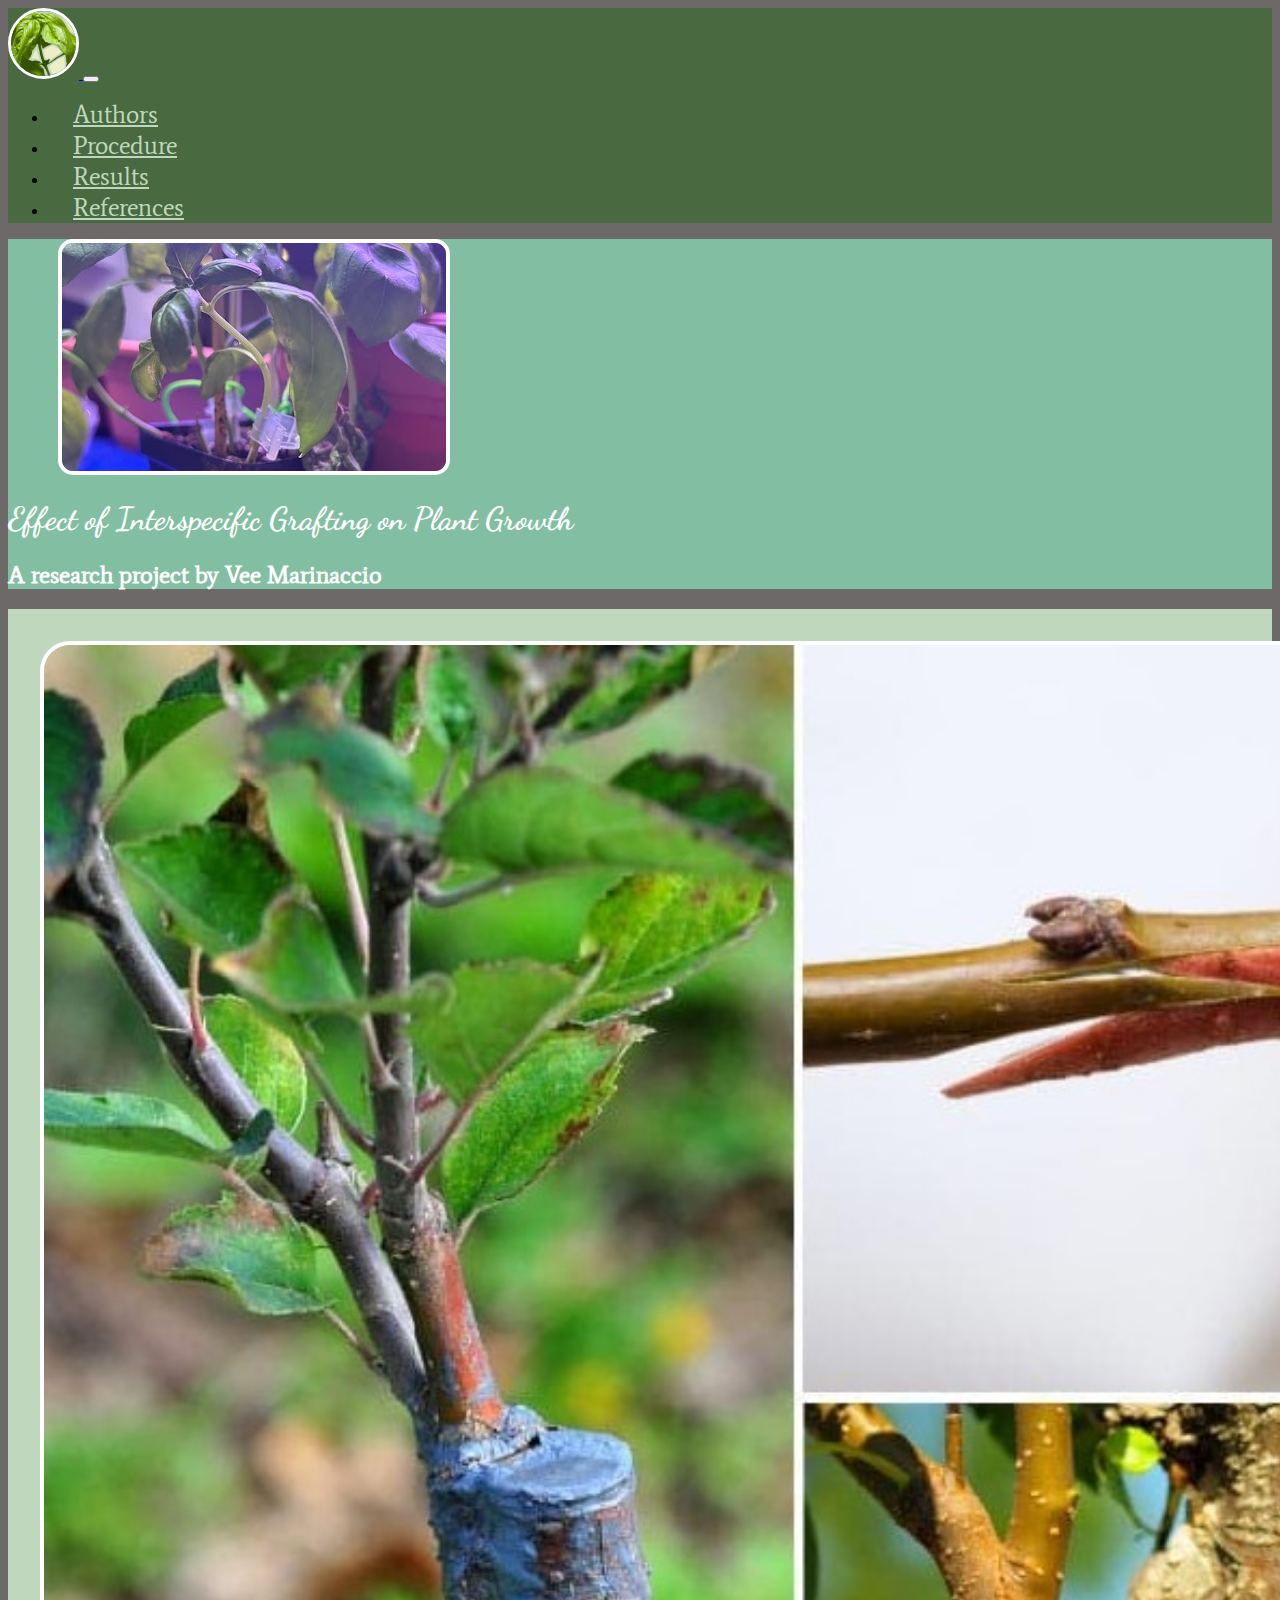
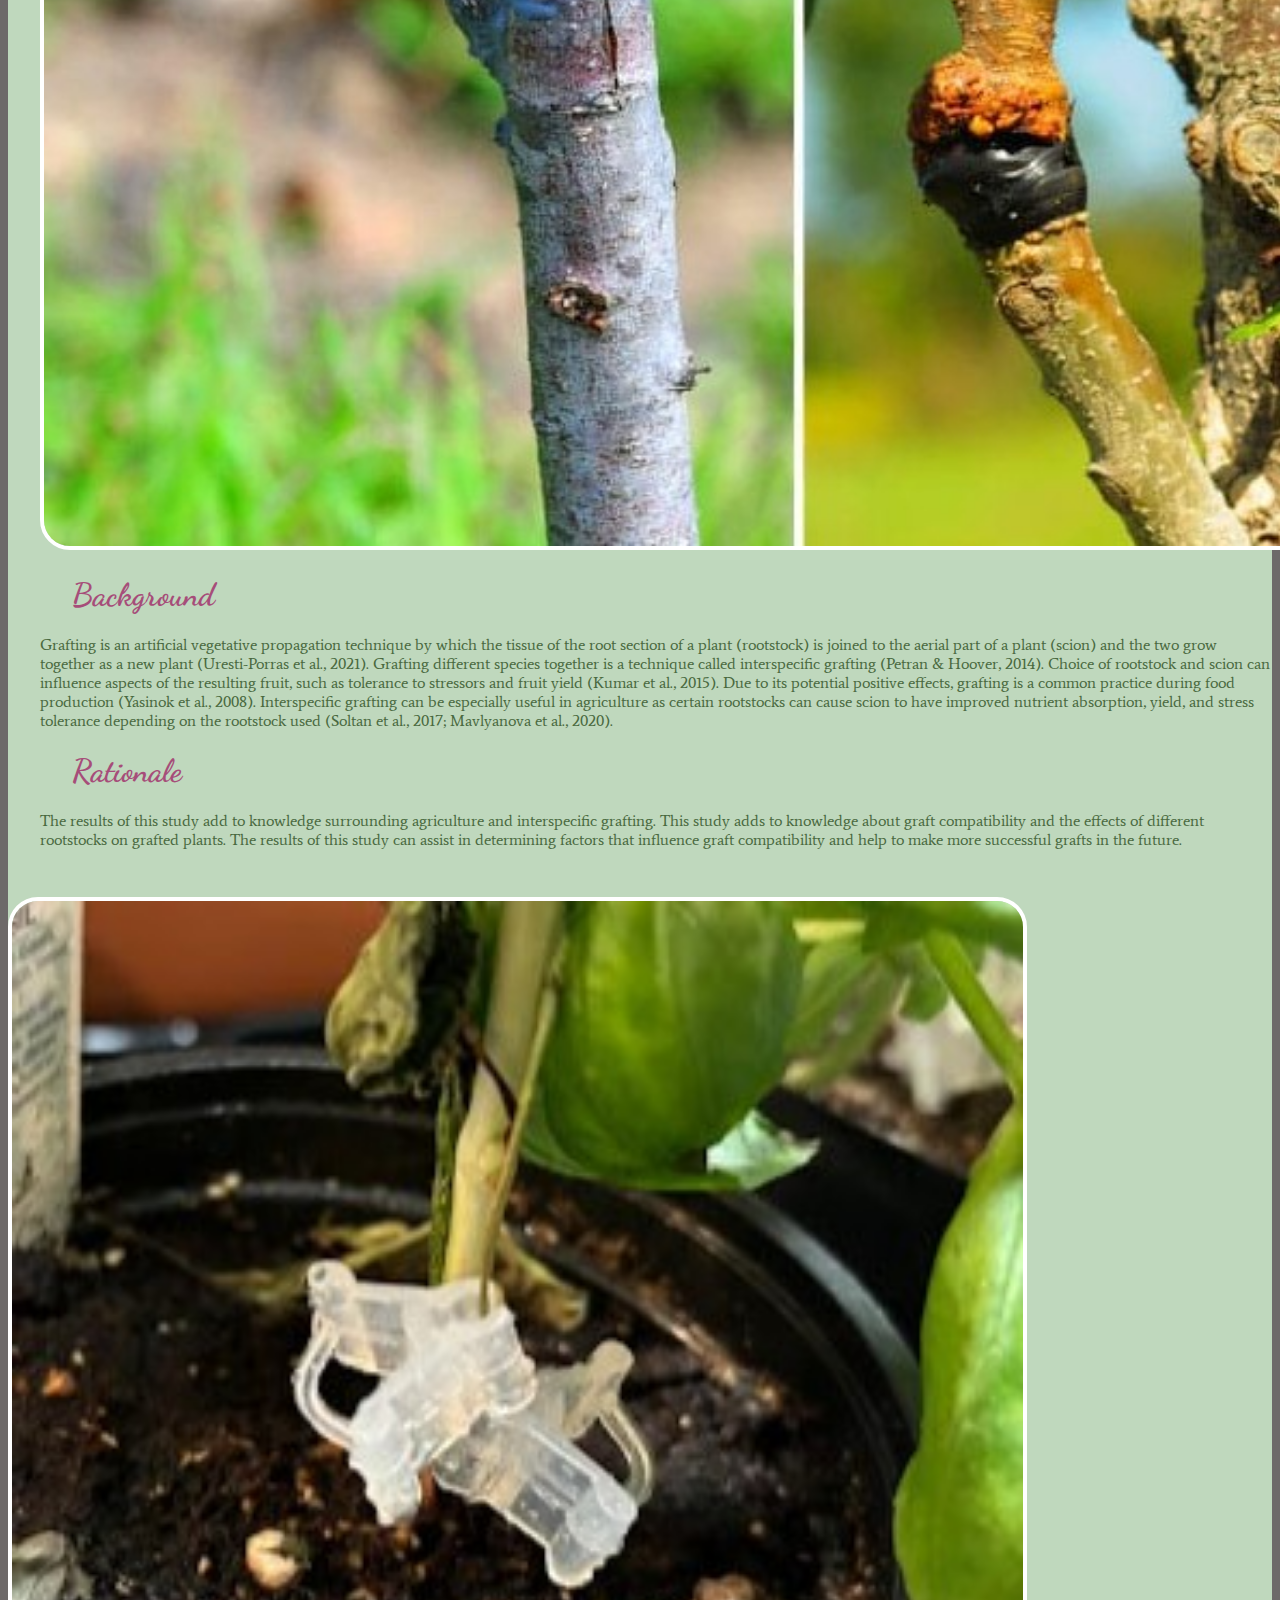
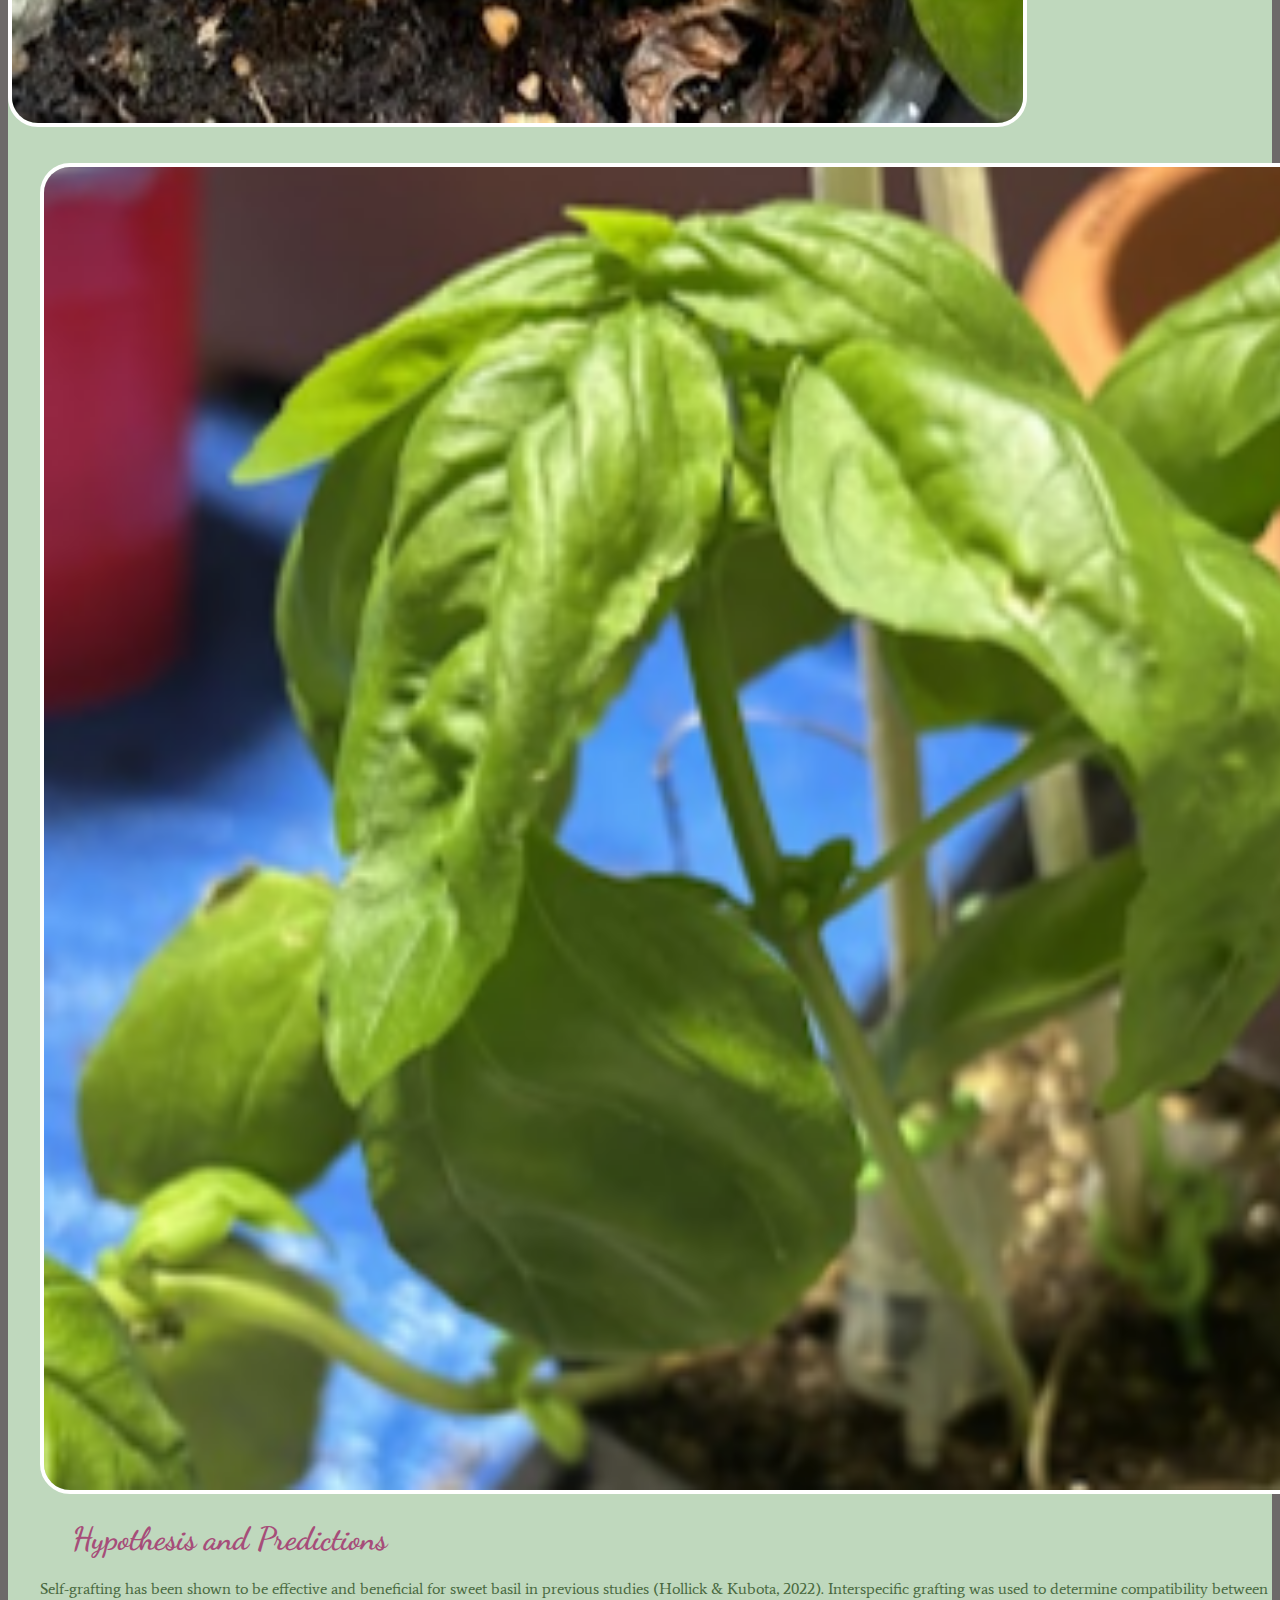
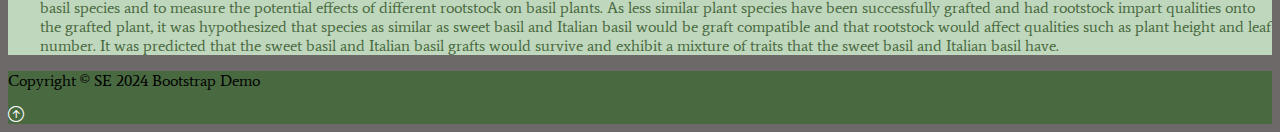
==== commit 3439f981: "Finish base form of website" ====
--- a/index.html
+++ b/index.html
@@ -25,7 +25,7 @@
             <div class="container">
                 <a href="#" class="navbar-brand">
                     <!--navbar brand is an icon-->
-                    <img src="img/droplet.png" alt="Water Logo" class="d-inline-block align-text-top w-50">
+                    <img src="img/basil-nav.png" alt="Basil Logo" class="d-inline-block align-text-top nav-size">
                 </a>
 
                 <!-- Hamburger menu button-->
@@ -60,7 +60,7 @@
             <!--headerBG = custom CSS BG color, p-2 = padding 2-->
             <div class="container">
                 <div class="row">
-                    <div class="col-sm-5 p-0 d-flex align-items-center img-margin">
+                    <div class="col-sm-5 p-2 d-flex align-items-center img-margin">
                         <!-- img-fluid = won't expand image larger than the container-->
                         <img class="img-fluid graft-image" src="img/header-image.jpg" alt="Example of Basil Graft">
                     </div>
@@ -81,7 +81,7 @@
 
                 <div class="row">
                     <div class="col-sm-4 p-3">
-                        <img class="img-fluid" src="img/19418.jpeg" alt="Water Temperature Graph">
+                        <img class="img-fluid img-centered-left" src="img/intro-grafting.jpg" alt="Example of a graft">
                     </div>
                     <div class="col-sm-8 p-3">
                         <h1 class="ovPadLeft pink-header cool-font">Background</h1>
@@ -107,12 +107,12 @@
                         </p>
                     </div>
                     <div class="col-sm-4 p-3">
-                        <img class="img-fluid" src="img/watermap.jpg" alt="Water Temperature Graph">
+                        <img class="img-fluid img-centered-right" src="img/rationale.jpg" alt="Basil Graft Example">
                     </div>
                 </div>
                 <div class="row">
                     <div class="col-sm-4 p-3">
-                        <img class="img-fluid" src="img/phytoplankton-pnas.jpg" alt="Phytoplankton">
+                        <img class="img-fluid img-centered-left" src="img/hypothesis.png" alt="Phytoplankton">
                     </div>
                     <div class="col-sm-8 p-3">
                         <h1 class="ovPadLeft pink-header cool-font">Hypothesis and Predictions</h1>
--- a/styles.css
+++ b/styles.css
@@ -21,6 +21,11 @@
     background-color: rgb(191, 216, 189);
     border: 0.1em solid rgb(255,255,255);
     padding: 0.4em;
+    word-break:break-word;
+}
+
+.table-layout-fixed{
+    table-layout:fixed;
 }
 
 .table-numbers{
@@ -100,10 +105,6 @@
     /*transform-origin: bottom left;*/
 }
 
-.text-white{
-    color: #ffffff;
-}
-
 .average-font{
     font-family: Average, serif
 }
@@ -125,6 +126,10 @@
     color:#496940;
 }
 
+.text-white{
+    color: #ffffff;
+}
+
 .img-margin{
     margin-left: 50px;
 }
@@ -135,9 +140,9 @@
     font-family: Average, serif;
 }
 
-
-.col-width{
-    width:50%;
+.img-size-med{
+    width: 60%;
+    height: auto;
 }
 
 .img-size-sm{
@@ -147,5 +152,30 @@
 
 .img-size-smaller{
     width:40%;
+    height:auto; 
+}
+
+.img-centered-left{
+    width: 120%;
+    height: auto;
+    border: 0.3em solid rgb(255,255,255);
+    border-radius: 30px;
+    margin-left: 2em;
+    margin-top: 2em;
+}
+
+.img-centered-right{
+    width: 80%;
+    height: auto;
+    border: 0.3em solid rgb(255,255,255);
+    border-radius: 30px;
+    margin-right: 1em;
+    margin-top: 2em;
+}
+
+.nav-size{
+    width:65px;
     height:auto;
-}+    border: 3px solid rgb(255,255,255);
+    border-radius:100px;
+}
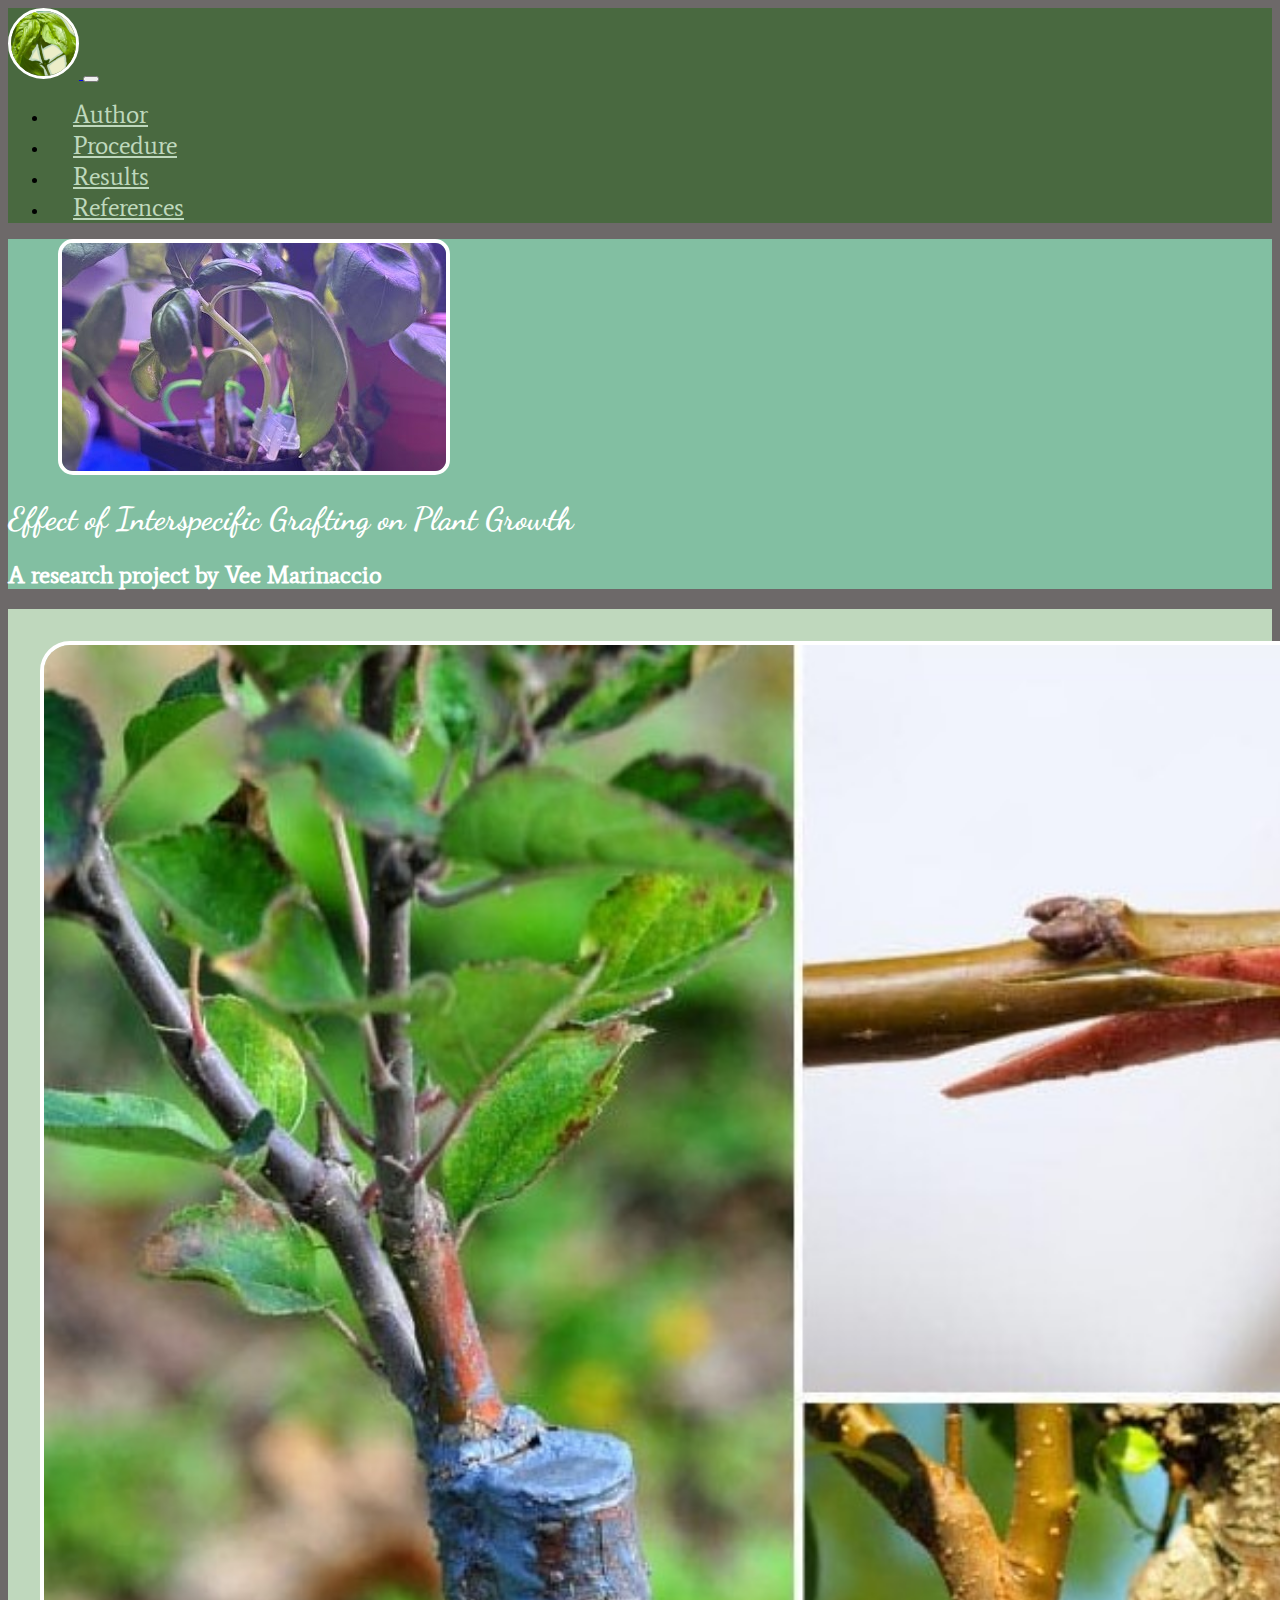
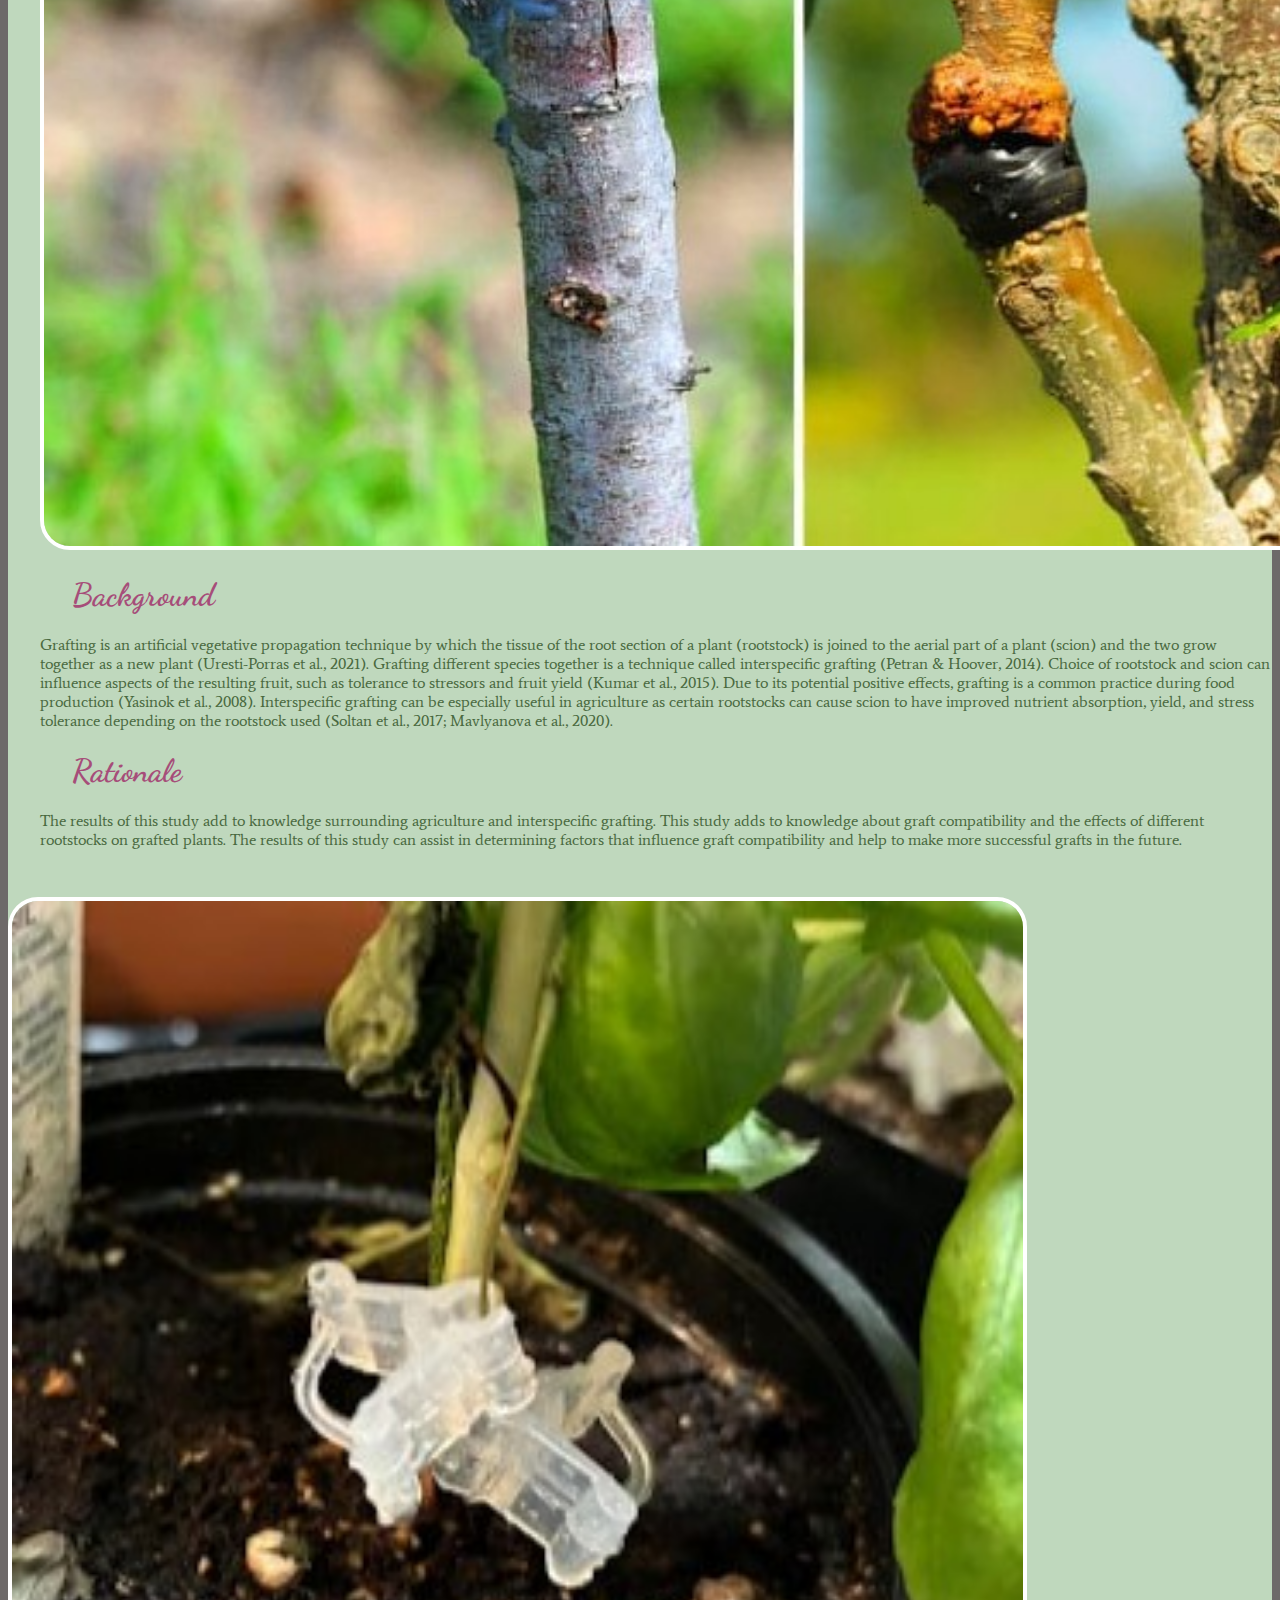
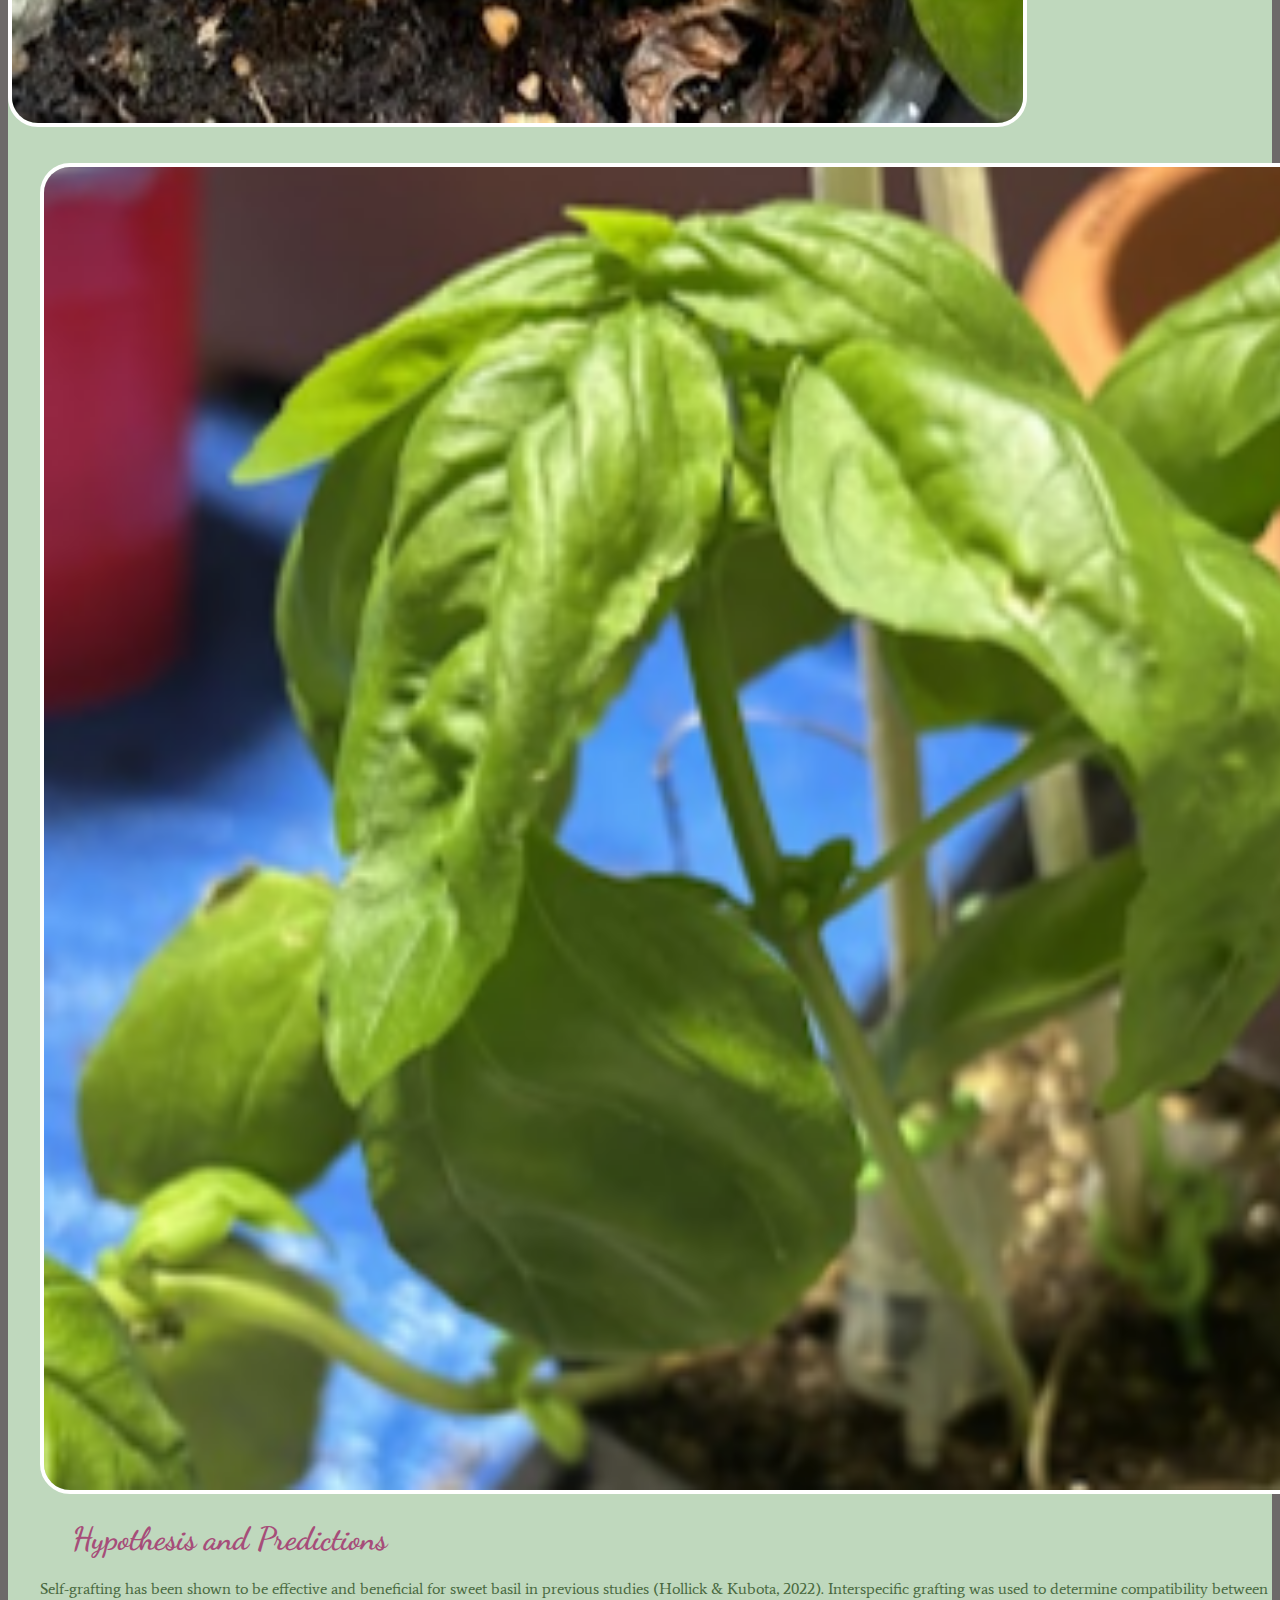
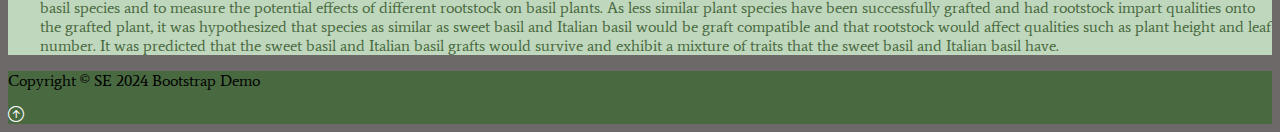
==== commit a9f27938: "Edits made to authors page" ====
--- a/index.html
+++ b/index.html
@@ -39,7 +39,7 @@
                     <!--Links to hamburger menu button-->
                     <ul class="navbar-nav ms-auto"> <!--ms-auto provides auto margin spacing-->
                         <li class="nav-item">
-                            <a href="authors.html" class="nav-link hover-underline-animation nbMenuItem">Authors</a>
+                            <a href="author.html" class="nav-link hover-underline-animation nbMenuItem">Author</a>
                         </li>
                         <li class="nav-item">
                             <a href="procedure.html" class="nav-link hover-underline-animation nbMenuItem">Procedure</a>
@@ -107,12 +107,12 @@
                         </p>
                     </div>
                     <div class="col-sm-4 p-3">
-                        <img class="img-fluid img-centered-right" src="img/rationale.jpg" alt="Basil Graft Example">
+                        <img class="img-fluid img-centered-right" src="img/rationale.jpg" alt="Example of Basil Graft">
                     </div>
                 </div>
                 <div class="row">
                     <div class="col-sm-4 p-3">
-                        <img class="img-fluid img-centered-left" src="img/hypothesis.png" alt="Phytoplankton">
+                        <img class="img-fluid img-centered-left" src="img/hypothesis.png" alt="Image of Basil Plant">
                     </div>
                     <div class="col-sm-8 p-3">
                         <h1 class="ovPadLeft pink-header cool-font">Hypothesis and Predictions</h1>
